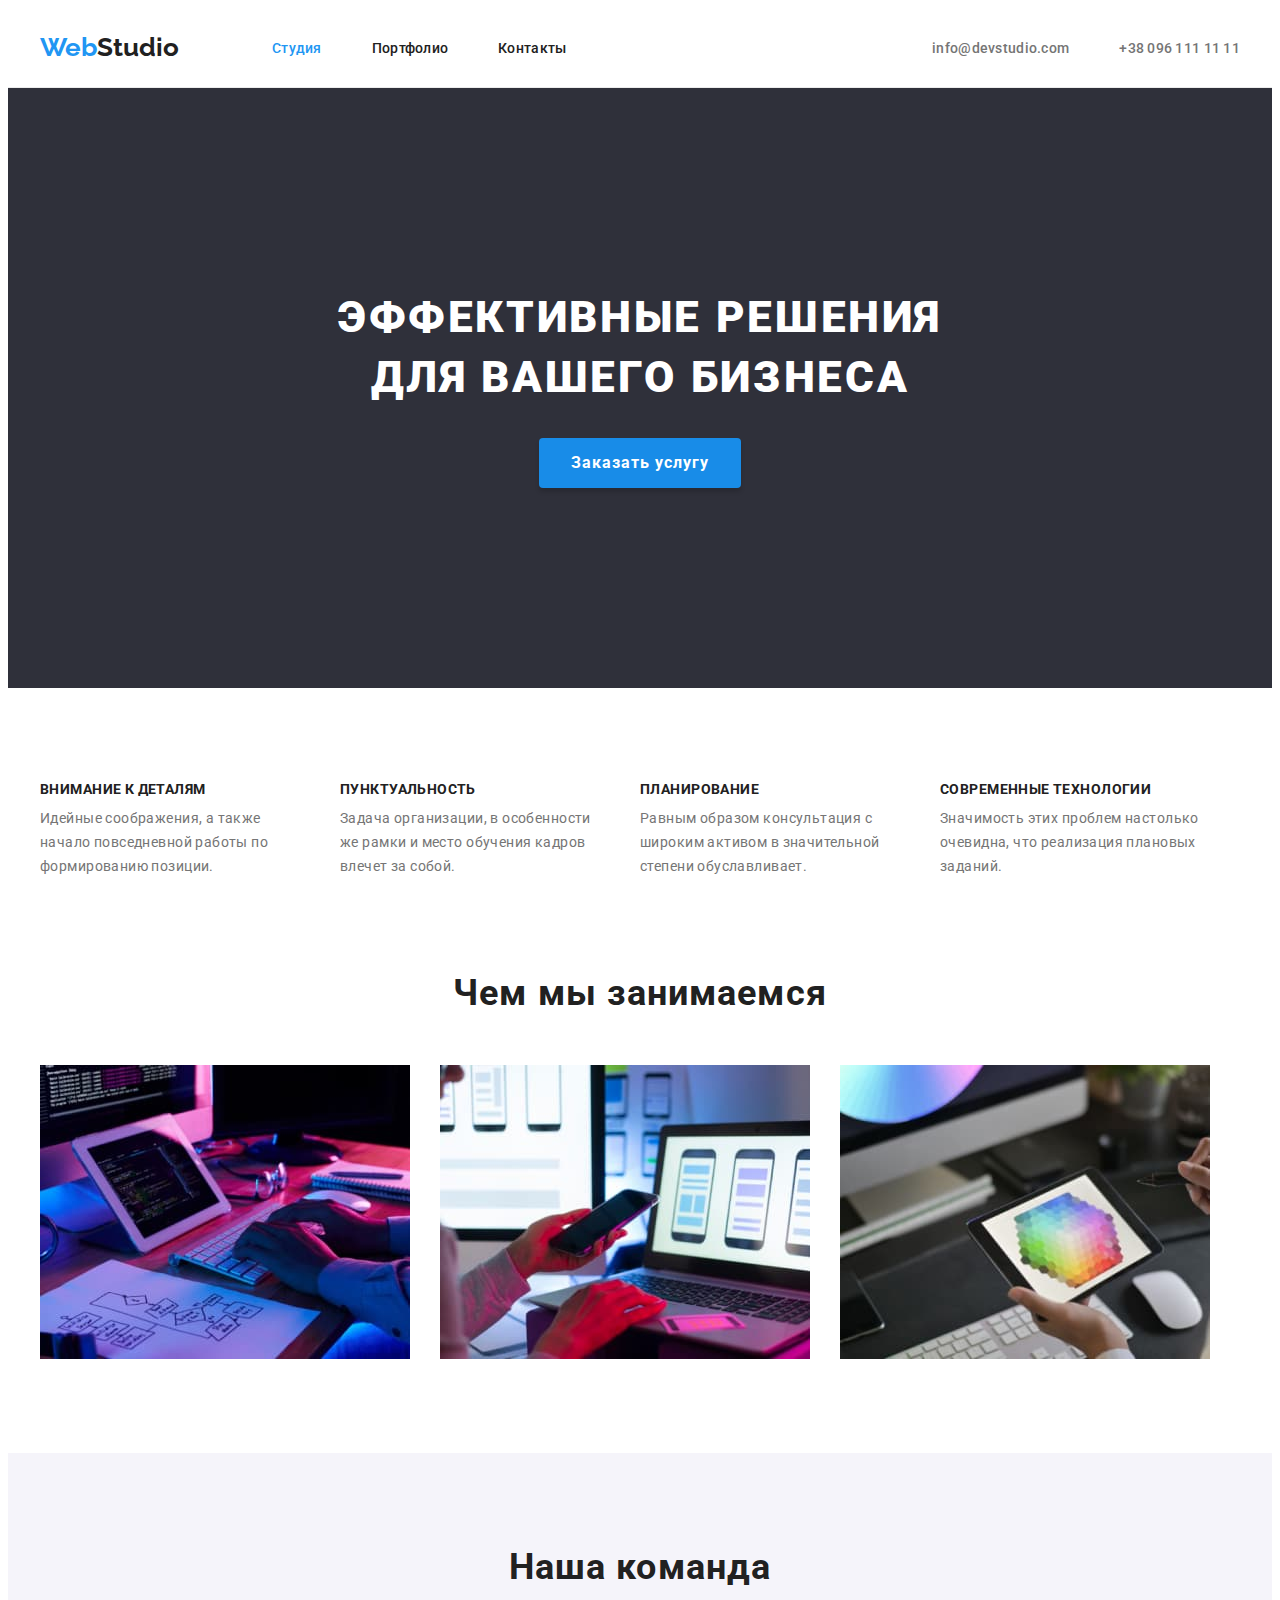
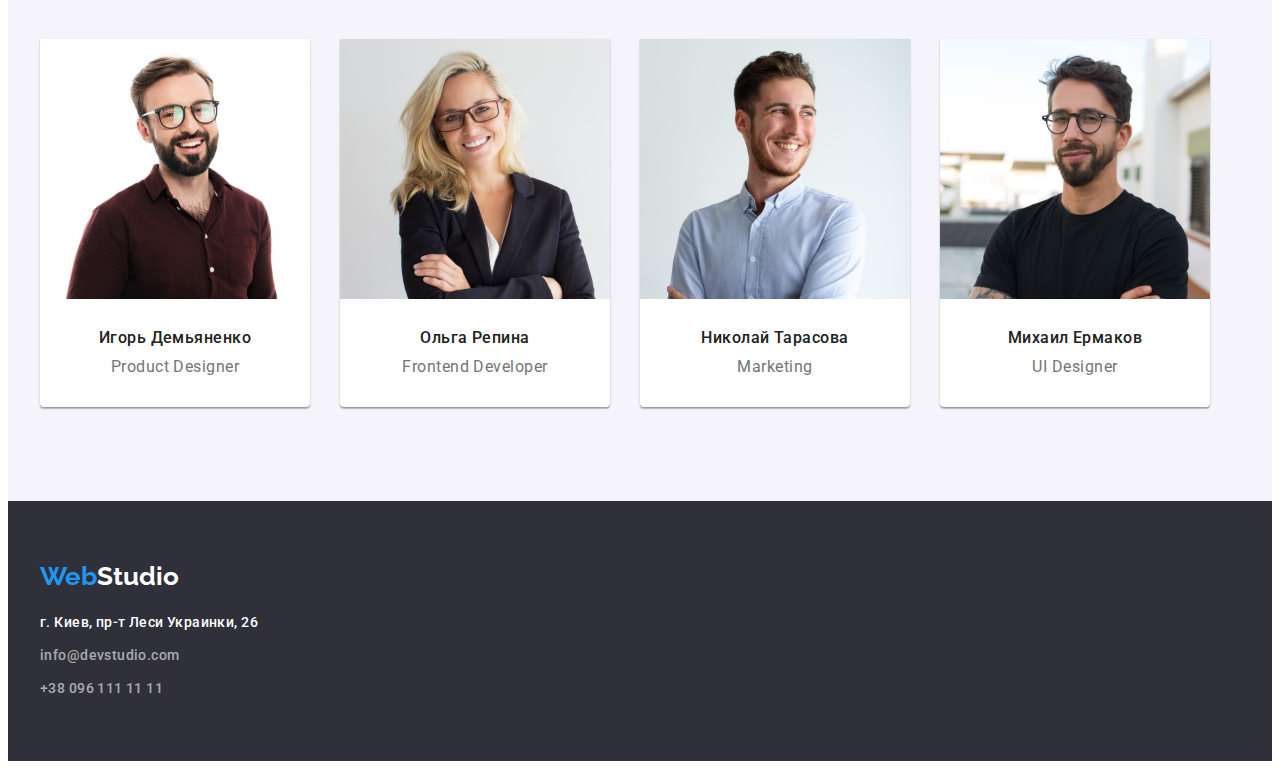
==== index.html @ 1563f949 "add files from 3 repository" ====
<!DOCTYPE html>
<html lang="ru">
  <head>
    <meta charset="UTF-8" />
    <meta http-equiv="X-UA-Compatible" content="IE=edge" />
    <meta name="viewport" content="width=device-width, initial-scale=1.0" />
    <title>Home Work 3</title>
    <link rel="preconnect" href="https://fonts.googleapis.com" />
    <link rel="preconnect" href="https://fonts.gstatic.com" crossorigin />
    <link
      href="https://fonts.googleapis.com/css2?family=Raleway:wght@700&family=Roboto:wght@400;500;700;900&display=swap"
      rel="stylesheet"
    />
    <link
      rel="stylesheet"
      href="https://cdnjs.cloudflare.com/ajax/libs/modern-normalize/1.1.0/modern-normalize.min.css"
      integrity="sha512-wpPYUAdjBVSE4KJnH1VR1HeZfpl1ub8YT/NKx4PuQ5NmX2tKuGu6U/JRp5y+Y8XG2tV+wKQpNHVUX03MfMFn9Q=="
      crossorigin="anonymous"
      referrerpolicy="no-referrer"
    />
    <link rel="stylesheet" href="./css/styles.css" />
  </head>
  <body>
    <header class="header">
      <div class="container header-container">
        <div class="flex-container">
          <a href="" class="header-logo"><span class="logo-span">Web</span>Studio</a>
          <nav>
            <ul class="marker-list header-list">
              <li class="item"><a class="nav-link current" href="">Студия</a></li>
              <li class="item"><a class="nav-link" href="./porfolio.html">Портфолио</a></li>
              <li class="item"><a class="nav-link" href="">Контакты</a></li>
            </ul>
          </nav>
          <ul class="marker-list header-list-contact">
            <li class="contact-item">
              <a class="contact-link" href="mailto:info@devstudio.com">info@devstudio.com</a>
            </li>
            <li class="contact-item">
              <a class="contact-link" href="tel:+380961111111">+38 096 111 11 11</a>
            </li>
          </ul>
        </div>
      </div>
    </header>
    <main>
      <!-- SECTION HERO START -->
      <section class="hero-section hero">
        <h1 class="main-title">
          Эффективные решения <br />
          для вашего бизнеса
        </h1>
        <button type="button" class="btn-order-service">Заказать услугу</button>
      </section>
      <!-- SECTION HERO END -->
      <!-- SECTION OPPORTUNITIES START -->
      <section class="section">
        <div class="container">
          <h2 class="visually-hidden">Наши преимущества</h2>
          <ul class="marker-list list-box">
            <li class="item">
              <h3 class="small-title">Внимание к деталям</h3>
              <p class="text-title">
                Идейные соображения, а также начало повседневной работы по формированию позиции.
              </p>
            </li>
            <li class="item">
              <h3 class="small-title">Пунктуальность</h3>
              <p class="text-title">
                Задача организации, в особенности же рамки и место обучения кадров влечет за собой.
              </p>
            </li>
            <li class="item">
              <h3 class="small-title">Планирование</h3>
              <p class="text-title">
                Равным образом консультация с широким активом в значительной степени обуславливает.
              </p>
            </li>
            <li class="item">
              <h3 class="small-title">Современные технологии</h3>
              <p class="text-title">
                Значимость этих проблем настолько очевидна, что реализация плановых заданий.
              </p>
            </li>
          </ul>
        </div>
      </section>
      <!-- SECTION OPPORTUNITIES END -->
      <!-- SECTION ABOUT US START -->
      <section class="section section-about-us">
        <div class="container">
          <h2 class="section-title">Чем мы занимаемся</h2>
          <ul class="marker-list flex-box-img">
            <li class="item">
              <img
                class="computer-img"
                src="./images/img-1.jpg"
                alt="Компьютер"
                width="370"
                height="294"
              />
            </li>
            <li class="item">
              <img
                class="computer-img"
                src="./images/img-2.jpg"
                alt="Ноутбук"
                width="370"
                height="294"
              />
            </li>
            <li class="item">
              <img
                class="computer-img"
                src="./images/img-3.jpg"
                alt="Планшет с изображением"
                width="370"
                height="294"
              />
            </li>
          </ul>
        </div>
      </section>
      <!-- SECTION ABOUT US END -->
      <!-- SECTION COMMAND START -->
      <section class="section section-command">
        <div class="container">
          <h2 class="section-title">Наша команда</h2>
          <ul class="marker-list flex-box-pic">
            <li class="item item-pic">
              <img src="./images/photo-1.jpg" alt="Игорь Демьяненко" width="270" height="260" />
              <div class="text-wrapper">
                <h3 class="title-staff">Игорь Демьяненко</h3>
                <p class="text-staff-position" lang="en">Product Designer</p>
              </div>
            </li>
            <li class="item item-pic">
              <img src="./images/photo-2.jpg" alt="Ольга Репина" width="270" height="260" />
              <div class="text-wrapper">
                <h3 class="title-staff">Ольга Репина</h3>
                <p class="text-staff-position" lang="en">Frontend Developer</p>
              </div>
            </li>
            <li class="item item-pic">
              <img src="./images/photo-3.jpg" alt="Николай Тарасов" width="270" height="260" />
              <div class="text-wrapper">
                <h3 class="title-staff">Николай Тарасова</h3>
                <p class="text-staff-position" lang="en">Marketing</p>
              </div>
            </li>
            <li class="item item-pic">
              <img src="./images/photo-4.jpg" alt="Михаил Ермаков" width="270" height="260" />
              <div class="text-wrapper">
                <h3 class="title-staff">Михаил Ермаков</h3>
                <p class="text-staff-position" lang="en">UI Designer</p>
              </div>
            </li>
          </ul>
        </div>
      </section>
      <!-- SECTION COMMAND END -->
    </main>
    <footer class="footer">
      <div class="container">
        <a href="" class="footer-logo"><span class="logo-span">Web</span>Studio</a>
        <address>
          <ul class="marker-list">
            <li class="item">
              <a
                class="footer-link-contact footer-link-adress"
                href="https://goo.gl/maps/3jRDSdYq94xRZy5t9"
                target="_blank"
                >г. Киев, пр-т Леси Украинки, 26</a
              >
            </li>
            <li class="item">
              <a class="footer-link-contact" href="mailto:info@devstudio.com">info@devstudio.com</a>
            </li>
            <li class="item">
              <a class="footer-link-contact" href="tel:+380961111111">+38 096 111 11 11</a>
            </li>
          </ul>
        </address>
      </div>
    </footer>
  </body>
</html>
---- css/styles.css ----
:root {
  --main-color: #757575;

  --dark-color: #212121;

  --secondary-color: #ffffff;

  --footer-link-color: rgba(255, 255, 255, 0.6);

  --hover-color: #2196f3;

  --font-text: 14px;

  --font-weight-main: 500;
}

body {
  font-family: 'Roboto', sans-serif;
  color: var(--main-color);
}

h1,
h2,
h3,
h4,
ul,
p {
  margin: 0;
  padding: 0;
}

img {
  display: block;
}
.marker-list {
  list-style-type: none;
  padding: 0;
}

/* =====HEADER START====== */
.header {
  border-bottom: 1px solid #ececec;
}

.container {
  width: 1200px;
  padding: 0 15px;
  margin: 0 auto;
}

header a {
  padding: 24px 0px;
}
.flex-container {
  display: flex;
  align-items: center;
}

.header-logo {
  font-family: 'Raleway', sans-serif;
  font-size: 26px;
  font-weight: 700;
  line-height: 1.19;
  text-decoration: none;
  color: var(--dark-color);
  margin-right: 93px;
}

.logo-span {
  color: var(--hover-color);
}

.header-list {
  display: flex;
}

.header-list > .item:not(:last-child) {
  margin-right: 50px;
}
.marker-list .nav-link {
  font-size: var(--font-text);
  font-weight: var(--font-weight-main);
  line-height: 1.14;
  text-decoration: none;
  color: var(--dark-color);
  letter-spacing: 0.02em;
}

.nav-link:hover,
.nav-link:focus {
  color: var(--hover-color);
}

.marker-list .nav-link.current {
  color: var(--hover-color);
}

.header-list-contact > .contact-item:first-child {
  margin-right: 50px;
}

.header-list-contact {
  display: flex;
  margin-left: auto;
}

.contact-link {
  font-size: var(--font-text);
  font-weight: var(--font-weight-main);
  line-height: 1.14;
  text-decoration: none;
  color: var(--main-color);
  font-style: normal;
  letter-spacing: 0.02em;
}

.contact-link:hover,
.contact-link:focus {
  color: #2196f3;
}

/* =====HEADER END====== */

/* =======HERO START====== */
.hero-section {
  padding-bottom: 200px;
  padding-top: 200px;
}

.hero {
  text-align: center;
  background: #2f303a;
}

.main-title {
  margin-bottom: 30px;

  color: var(--secondary-color);
  font-weight: 900;
  line-height: 1.36;
  font-size: 44px;
  text-transform: uppercase;
  letter-spacing: 0.06em;
  text-align: center;
}

.btn-order-service {
  padding: 10px 32px;
  border: 0px;
  border-radius: 4px;

  font-family: 'Roboto', sans-serif;
  color: var(--secondary-color);
  font-weight: 700;
  font-size: 16px;
  line-height: 1.87;
  letter-spacing: 0.06em;
  background-color: #188ce8;
  box-shadow: 0px 4px 4px rgba(0, 0, 0, 0.15);

  cursor: pointer;
}

.btn-order-service:hover,
.btn-order-service:focus {
  background-color: var(--hover-color);
}
/* =======HERO END====== */

/* ======SECTION OPPORTUNITIES START======= */

/* Утилита скрытия текста */
.visually-hidden {
  position: absolute;
  width: 1px;
  height: 1px;
  margin: -1px;
  border: 0;
  padding: 0;
  white-space: nowrap;
  clip-path: inset(100%);
  clip: rect(0 0 0 0);
  overflow: hidden;
}

.section {
  padding: 94px 0;
}

.list-box {
  display: flex;
}

.list-box > .item {
  width: 270px;
}

.list-box .item:not(:last-child) {
  margin-right: 30px;
}

.small-title {
  margin-bottom: 10px;

  line-height: 1.14;
  letter-spacing: 0.03em;
  text-transform: uppercase;
  color: var(--dark-color);
  font-size: var(--font-text);
  font-weight: 700;
}

.text-title {
  font-size: var(--font-text);
  letter-spacing: 0.03em;
  line-height: 1.71;
}

/* ======SECTION OPPORTUNITIES END======= */

/* ======SECTION ABOUT US START======= */
.section-about-us {
  padding-top: 0;
}

.flex-box-img {
  display: flex;
  margin-left: -30px;
  margin-top: -30px;

  flex-basis: calc((100% - 90px) / 4);
}

.flex-box-img .item {
  margin-left: 30px;
  margin-top: 30px;
}

.section-title {
  margin-bottom: 50px;

  text-align: center;
  font-weight: 700;
  font-size: 36px;
  line-height: 1.16;
  letter-spacing: 0.03em;
  color: var(--dark-color);
}

/* ======SECTION ABOUT US END======= */

/* ======SECTION COMMAND START====== */
.section-command {
  background-color: #f5f4fa;
}

.flex-box-pic {
  display: flex;
  flex-basis: calc((100% - 120px) / 4);

  margin-left: -30px;
}

.item-pic {
  margin-left: 30px;

  text-align: center;
  background: #ffffff;
  box-shadow: 0px 1px 3px rgba(0, 0, 0, 0.12), 0px 1px 1px rgba(0, 0, 0, 0.14),
    0px 2px 1px rgba(0, 0, 0, 0.2);
  border-radius: 0px 0px 4px 4px;
}

.item-pic {
}

.text-wrapper {
  padding-bottom: 30px;
  padding-top: 30px;
}

.title-staff {
  margin-bottom: 10px;

  color: var(--dark-color);
  font-size: 16px;
  line-height: 1.18;
  letter-spacing: 0.03em;
  font-weight: 500;
}

.text-staff-position {
  font-size: 16px;
  line-height: 1.18;
  letter-spacing: 0.03em;
}

/* ======SECTION COMMAND END====== */

/* =======PAGE PORTFOLIO START====== */
.section-portfolio {
  padding-top: 94px;
  padding-bottom: 94px;
}

.btn-list {
  display: flex;
  justify-content: center;
  margin-bottom: 50px;
}

.btn-list > .item:not(:last-child) {
  margin-right: 8px;
}

.button-portfolio {
  border: 0;
  padding: 6px 22px;

  font-family: 'Roboto', sans-serif;
  font-weight: var(--font-weight-main);
  font-size: 16px;
  line-height: 1.62;
  letter-spacing: 0.03em;
  color: var(--dark-color);
  background: #f5f4fa;
  border-radius: 4px;
  cursor: pointer;
}

.button-portfolio:hover,
.button-portfolio:focus {
  color: var(--secondary-color);
  background-color: var(--hover-color);
  border: 0;
  border-radius: 4px;
}

.cards-list {
  display: flex;
  flex-wrap: wrap;
  flex-basis: calc((100% - 90px) / 3);
  margin-left: -30px;
  margin-top: -30px;
}

.cards-list > .item {
  margin-left: 30px;
  margin-top: 30px;
}

.text-card {
  padding: 20px 24px;

  background: #ffffff;
  border-bottom: 1px solid #eeeeee;
  border-right: 1px solid #eeeeee;
  border-left: 1px solid #eeeeee;
}

.portfolio-title {
  margin-bottom: 4px;

  color: var(--dark-color);
  font-size: 18px;
  line-height: 2;
  letter-spacing: 0.06em;
  font-weight: 700;
}

.text-services {
  font-size: 16px;
  line-height: 1.87;
  letter-spacing: 0.03em;
}
/* =======PAGE PORTFOLIO END======= */

/* ======FOOTER START====== */
.footer {
  background: #2f303a;
  padding-bottom: 60px;
  padding-top: 60px;
}

.footer-logo {
  display: inline-block;
  margin-bottom: 20px;

  font-family: 'Raleway', sans-serif;
  font-size: 26px;
  font-weight: 700;
  line-height: 1.19;
  text-decoration: none;
  color: var(--secondary-color);
}

.footer .item:not(:last-child) {
  margin-bottom: 9px;
}
.footer-link-contact {
  font-size: var(--font-text);
  font-weight: var(--font-weight-main);
  line-height: 1.71;
  text-decoration: none;
  color: var(--footer-link-color);
  letter-spacing: 0.03em;
  font-style: normal;
}

.footer-link-contact:hover,
.footer-link-contact:focus {
  color: var(--hover-color);
}

.footer-link-adress {
  color: var(--secondary-color);
}

/* ======FOOTER END====== */
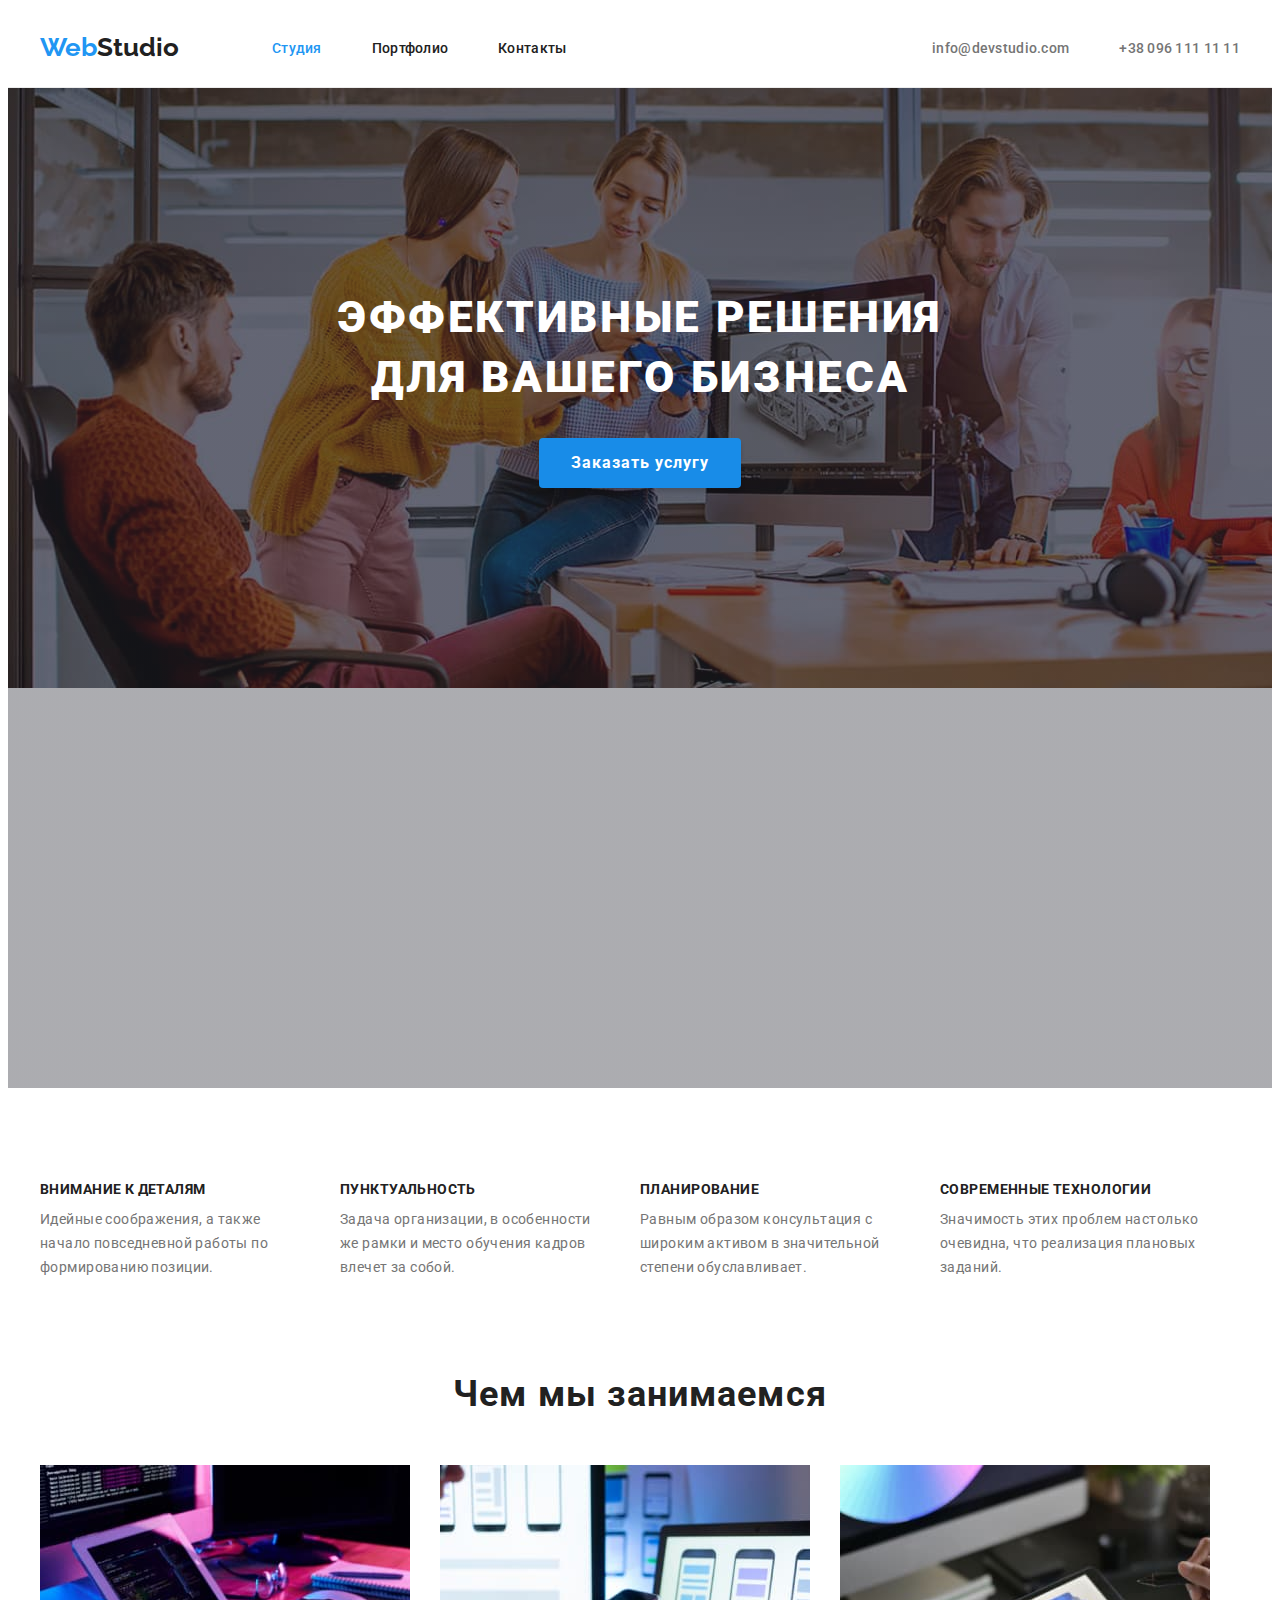
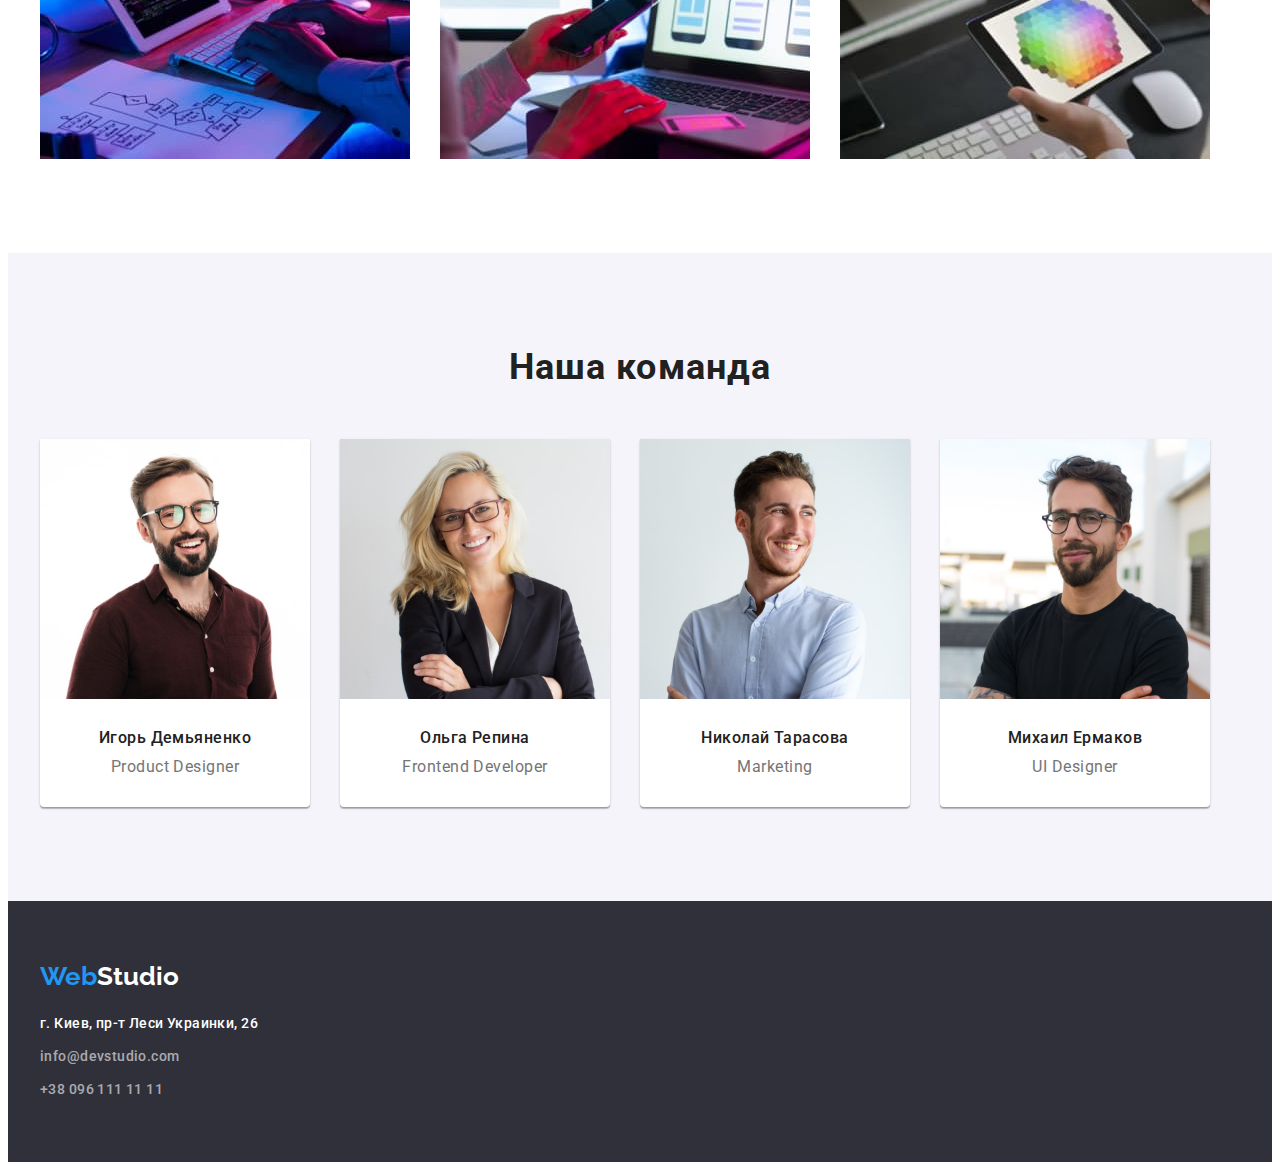
==== commit c412ff9a: "add background for hero" ====
--- a/index.html
+++ b/index.html
@@ -4,7 +4,7 @@
     <meta charset="UTF-8" />
     <meta http-equiv="X-UA-Compatible" content="IE=edge" />
     <meta name="viewport" content="width=device-width, initial-scale=1.0" />
-    <title>Home Work 3</title>
+    <title>Home Work 4</title>
     <link rel="preconnect" href="https://fonts.googleapis.com" />
     <link rel="preconnect" href="https://fonts.gstatic.com" crossorigin />
     <link
@@ -46,11 +46,13 @@
     <main>
       <!-- SECTION HERO START -->
       <section class="hero-section hero">
-        <h1 class="main-title">
-          Эффективные решения <br />
-          для вашего бизнеса
-        </h1>
-        <button type="button" class="btn-order-service">Заказать услугу</button>
+        <div class="container">
+          <h1 class="main-title">
+            Эффективные решения <br />
+            для вашего бизнеса
+          </h1>
+          <button type="button" class="btn-order-service">Заказать услугу</button>
+        </div>
       </section>
       <!-- SECTION HERO END -->
       <!-- SECTION OPPORTUNITIES START -->
--- a/css/styles.css
+++ b/css/styles.css
@@ -123,13 +123,19 @@
 
 /* =======HERO START====== */
 .hero-section {
+  margin-right: auto;
+  margin-left: auto;
+  max-width: 1600px;
+  height: 600px;
   padding-bottom: 200px;
   padding-top: 200px;
-}
-
-.hero {
+
   text-align: center;
-  background: #2f303a;
+  background-image: linear-gradient(rgba(47, 48, 58, 0.4), rgba(47, 48, 58, 0.4)),
+    url(../images/background-img1.jpg);
+  background-repeat: no-repeat;
+
+  /* background-color: #2f303a; */
 }
 
 .main-title {
@@ -271,9 +277,6 @@
   border-radius: 0px 0px 4px 4px;
 }
 
-.item-pic {
-}
-
 .text-wrapper {
   padding-bottom: 30px;
   padding-top: 30px;
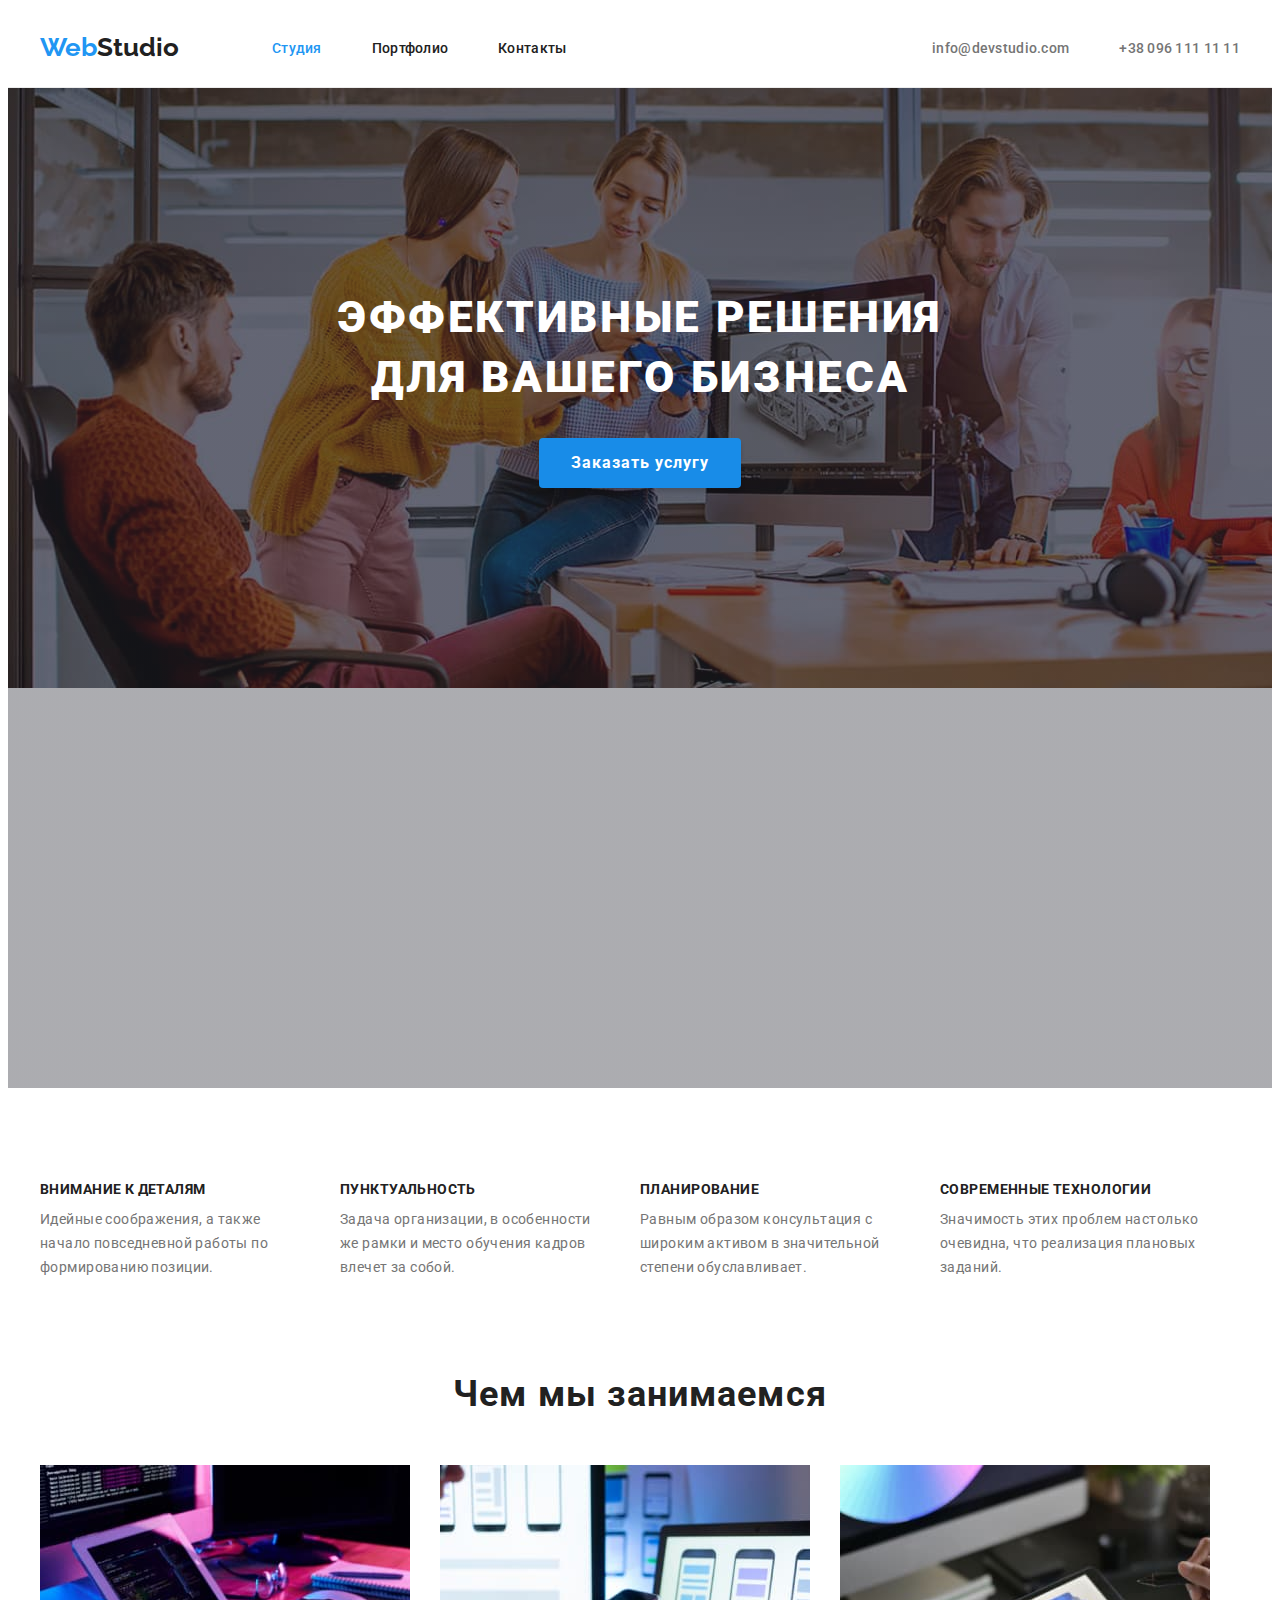
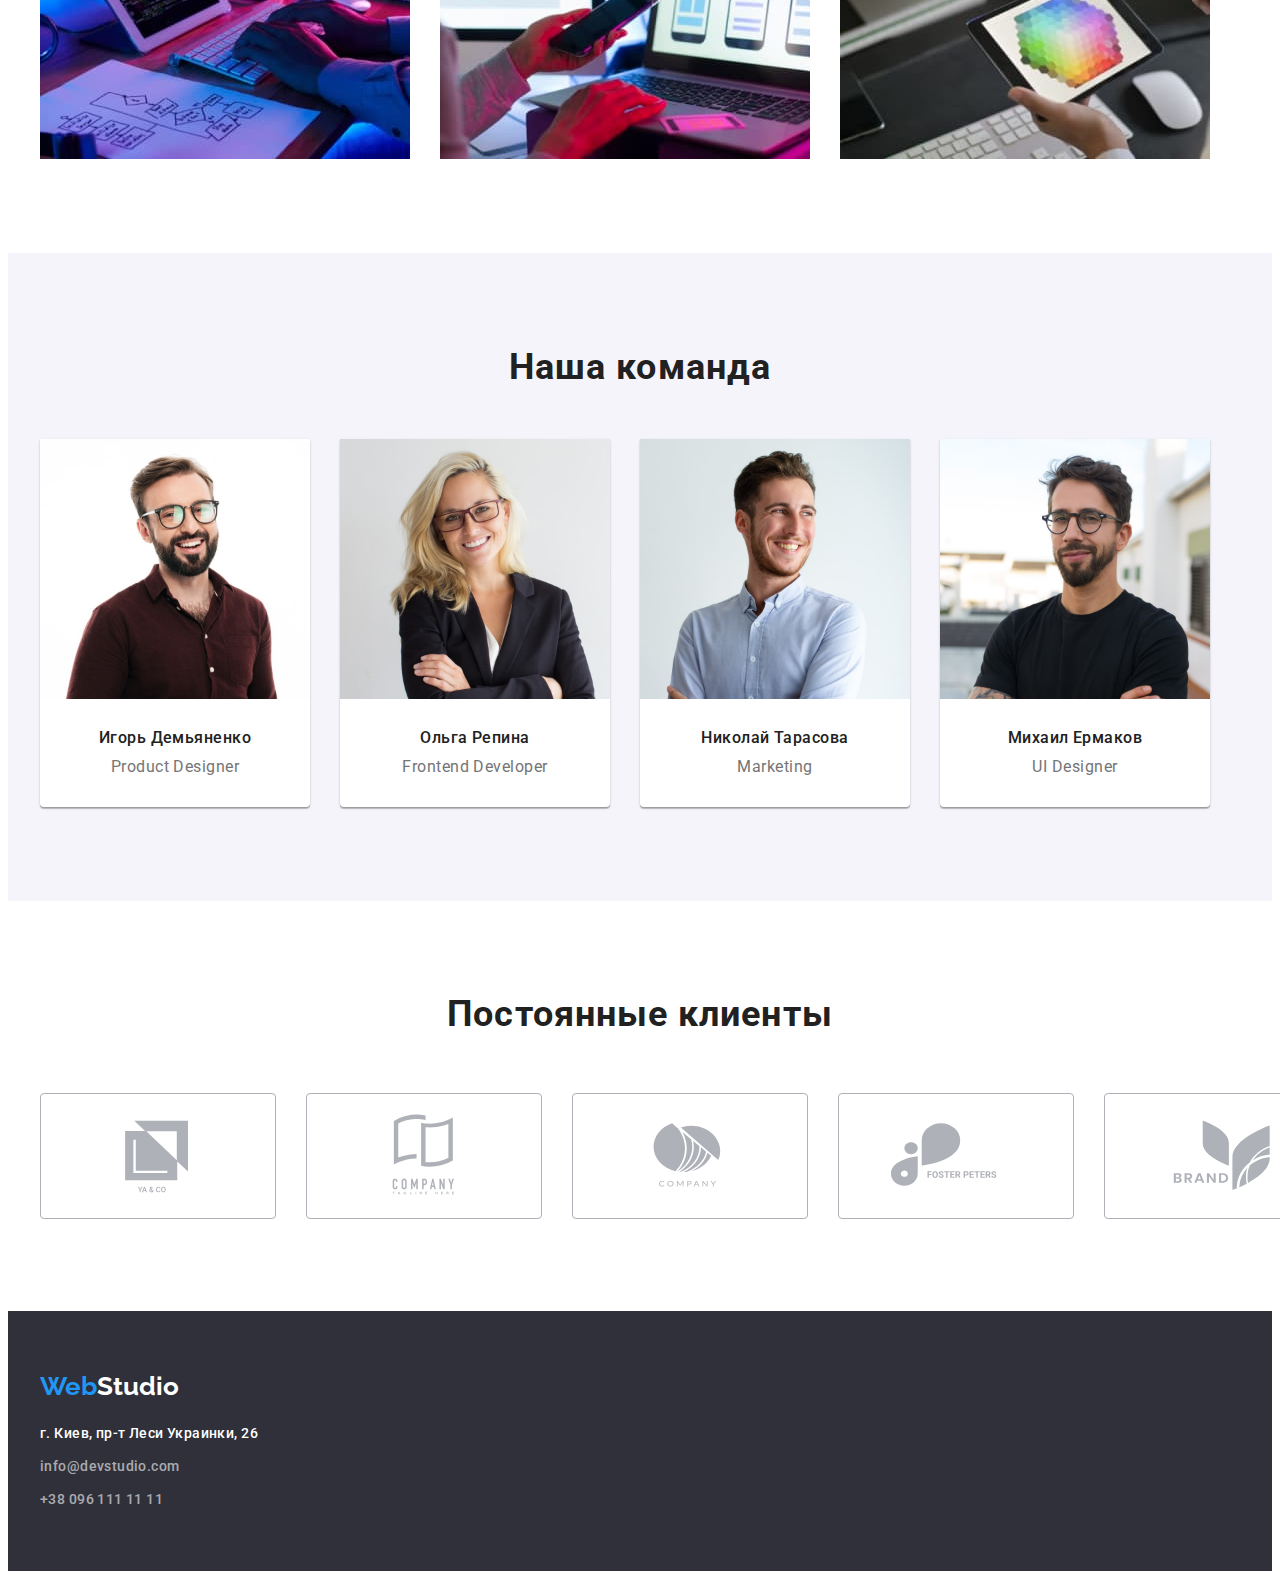
==== commit 56061787: "add decorationr" ====
--- a/index.html
+++ b/index.html
@@ -161,6 +161,58 @@
         </div>
       </section>
       <!-- SECTION COMMAND END -->
+      <!-- SECTION SPONSORS START -->
+      <section class="section-sponsors">
+        <div class="container">
+          <h2 class="section-title title-clients">Постоянные клиенты</h2>
+          <ul class="list-icon">
+            <li class="item-icon">
+              <a class="link-icon" href="">
+                <svg class="icon-sponsors" width="41" height="46.7">
+                  <use href="./images/symbol-defs.svg#sponsor-icon1"></use>
+                </svg>
+              </a>
+            </li>
+            <li class="item-icon">
+              <a class="link-icon" href="">
+                <svg class="icon-sponsors" width="40" height="52">
+                  <use href="./images/symbol-defs.svg#sponsor-icon2"></use>
+                </svg>
+              </a>
+            </li>
+            <li class="item-icon">
+              <a class="link-icon" href="">
+                <svg class="icon-sponsors" width="43.46" height="41.18">
+                  <use href="./images/symbol-defs.svg#sponsor-icon3"></use>
+                </svg>
+              </a>
+            </li>
+            <li class="item-icon">
+              <a class="link-icon" href="">
+                <svg class="icon-sponsors" width="84.44" height="40.62">
+                  <use href="./images/symbol-defs.svg#sponsor-icon4"></use>
+                </svg>
+              </a>
+            </li>
+            <li class="item-icon">
+              <a class="link-icon" href="">
+                <svg class="icon-sponsors" width="62.54" height="45.43">
+                  <use href="./images/symbol-defs.svg#sponsor-icon5"></use>
+                </svg>
+              </a>
+            </li>
+            <li class="item-icon">
+              <a class="link-icon" href="">
+                <svg class="icon-sponsors" width="93.79" height="43.93">
+                  <use href="./images/symbol-defs.svg#sponsor-icon6"></use>
+                </svg>
+              </a>
+            </li>
+          </ul>
+        </div>
+      </section>
+
+      <!-- SECTION SPONSORS END-->
     </main>
     <footer class="footer">
       <div class="container">
--- a/css/styles.css
+++ b/css/styles.css
@@ -300,6 +300,48 @@
 
 /* ======SECTION COMMAND END====== */
 
+/* ======SECTION SPONSORS START====== */
+.section-sponsors {
+  padding-top: 93px;
+  padding-bottom: 88px;
+}
+
+.section-sponsors li {
+  list-style: none;
+}
+
+.section-title.title-clients {
+  margin-bottom: 57px;
+}
+.list-icon {
+  display: flex;
+}
+.item-icon:not(:first-child) {
+  margin-left: 30px;
+}
+
+.link-icon {
+  display: block;
+}
+
+.icon-sponsors {
+  width: 170px;
+  height: 92px;
+  padding: 16px 32px;
+
+  border: 1px solid #afb1b8;
+  border-radius: 4px;
+  fill: #afb1b8;
+}
+
+.icon-sponsors:hover,
+.icon-sponsors:focus {
+  fill: #2196f3;
+  border: 1px solid #2196f3;
+}
+
+/* ======SECTION SPONSORS END====== */
+
 /* =======PAGE PORTFOLIO START====== */
 .section-portfolio {
   padding-top: 94px;
@@ -352,6 +394,14 @@
   margin-top: 30px;
 }
 
+.cards-list .item:hover {
+  filter: drop-shadow(0px 4px 4px rgba(0, 0, 0, 0.25));
+}
+
+.link-img {
+  text-decoration: none;
+  color: var(--main-color);
+}
 .text-card {
   padding: 20px 24px;
 
@@ -375,6 +425,7 @@
   font-size: 16px;
   line-height: 1.87;
   letter-spacing: 0.03em;
+  text-shadow: 0px 4px 4px rgba(0, 0, 0, 0.25);
 }
 /* =======PAGE PORTFOLIO END======= */
 
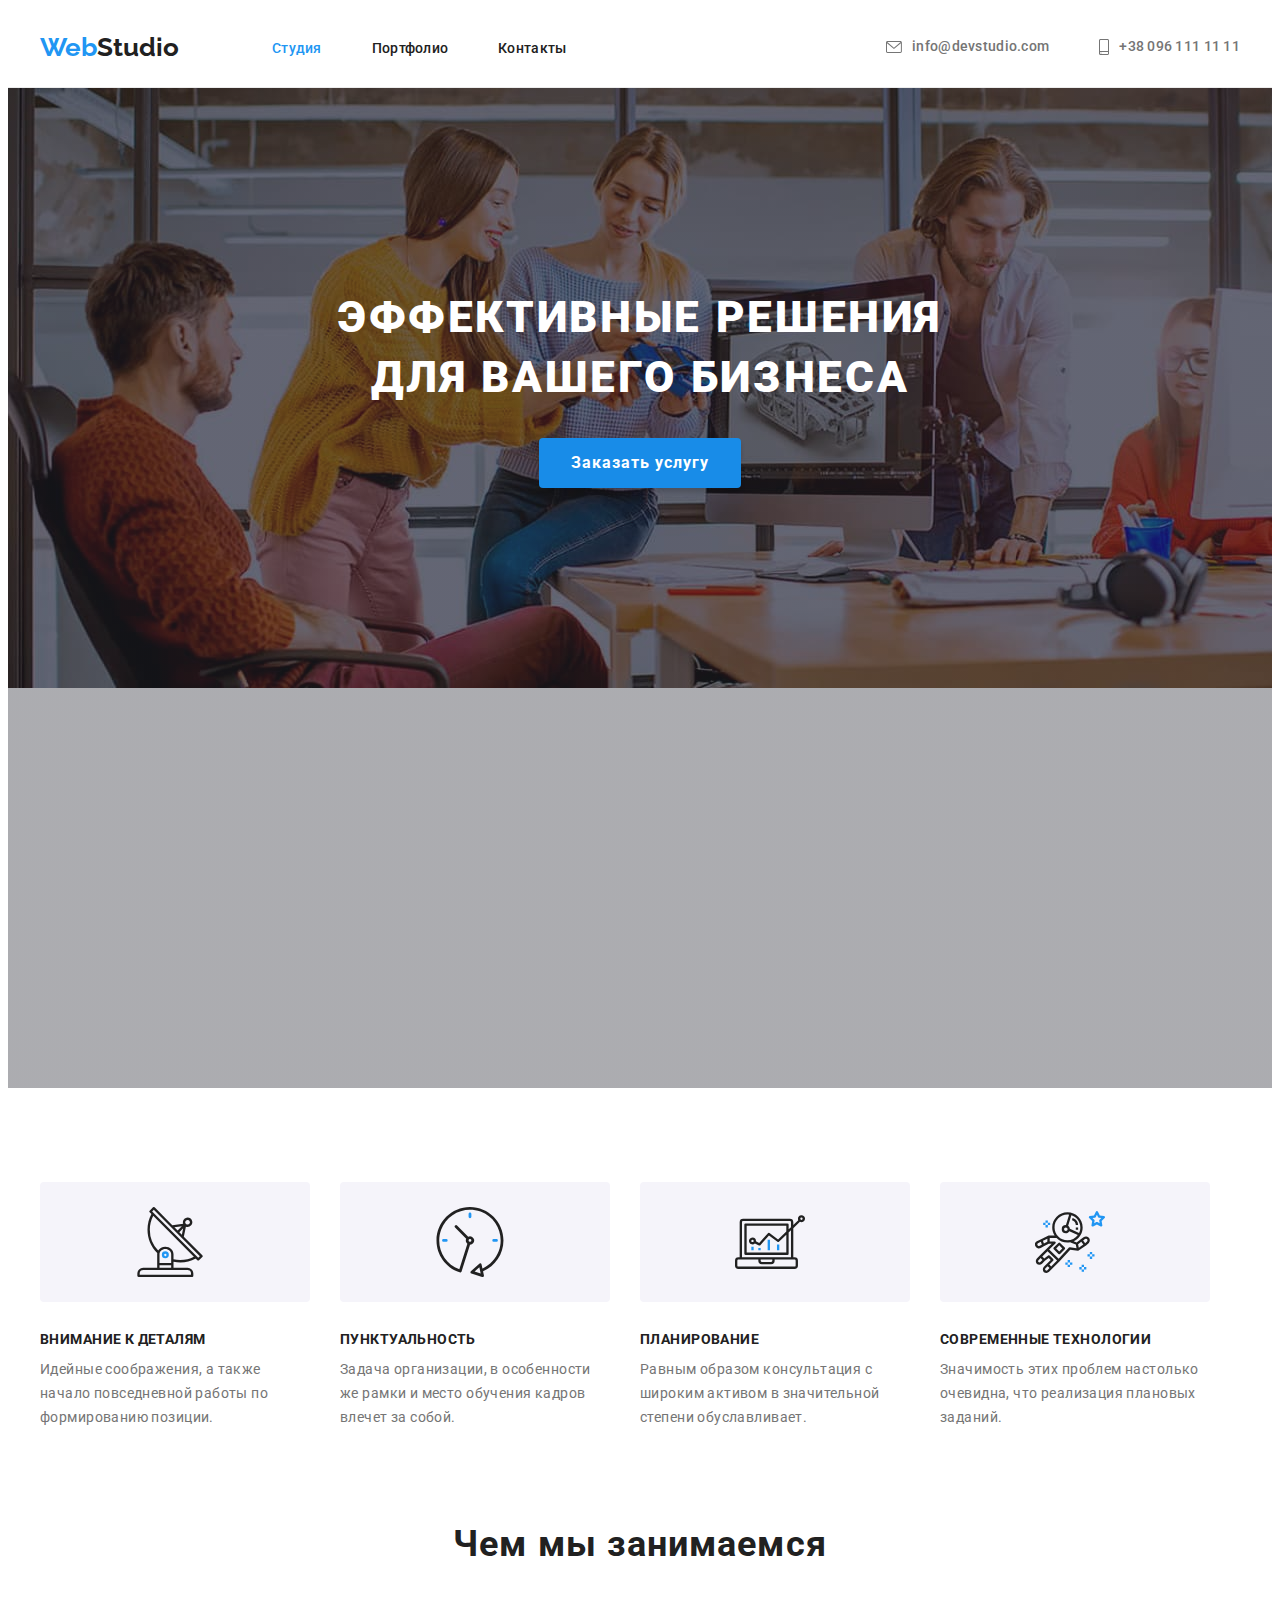
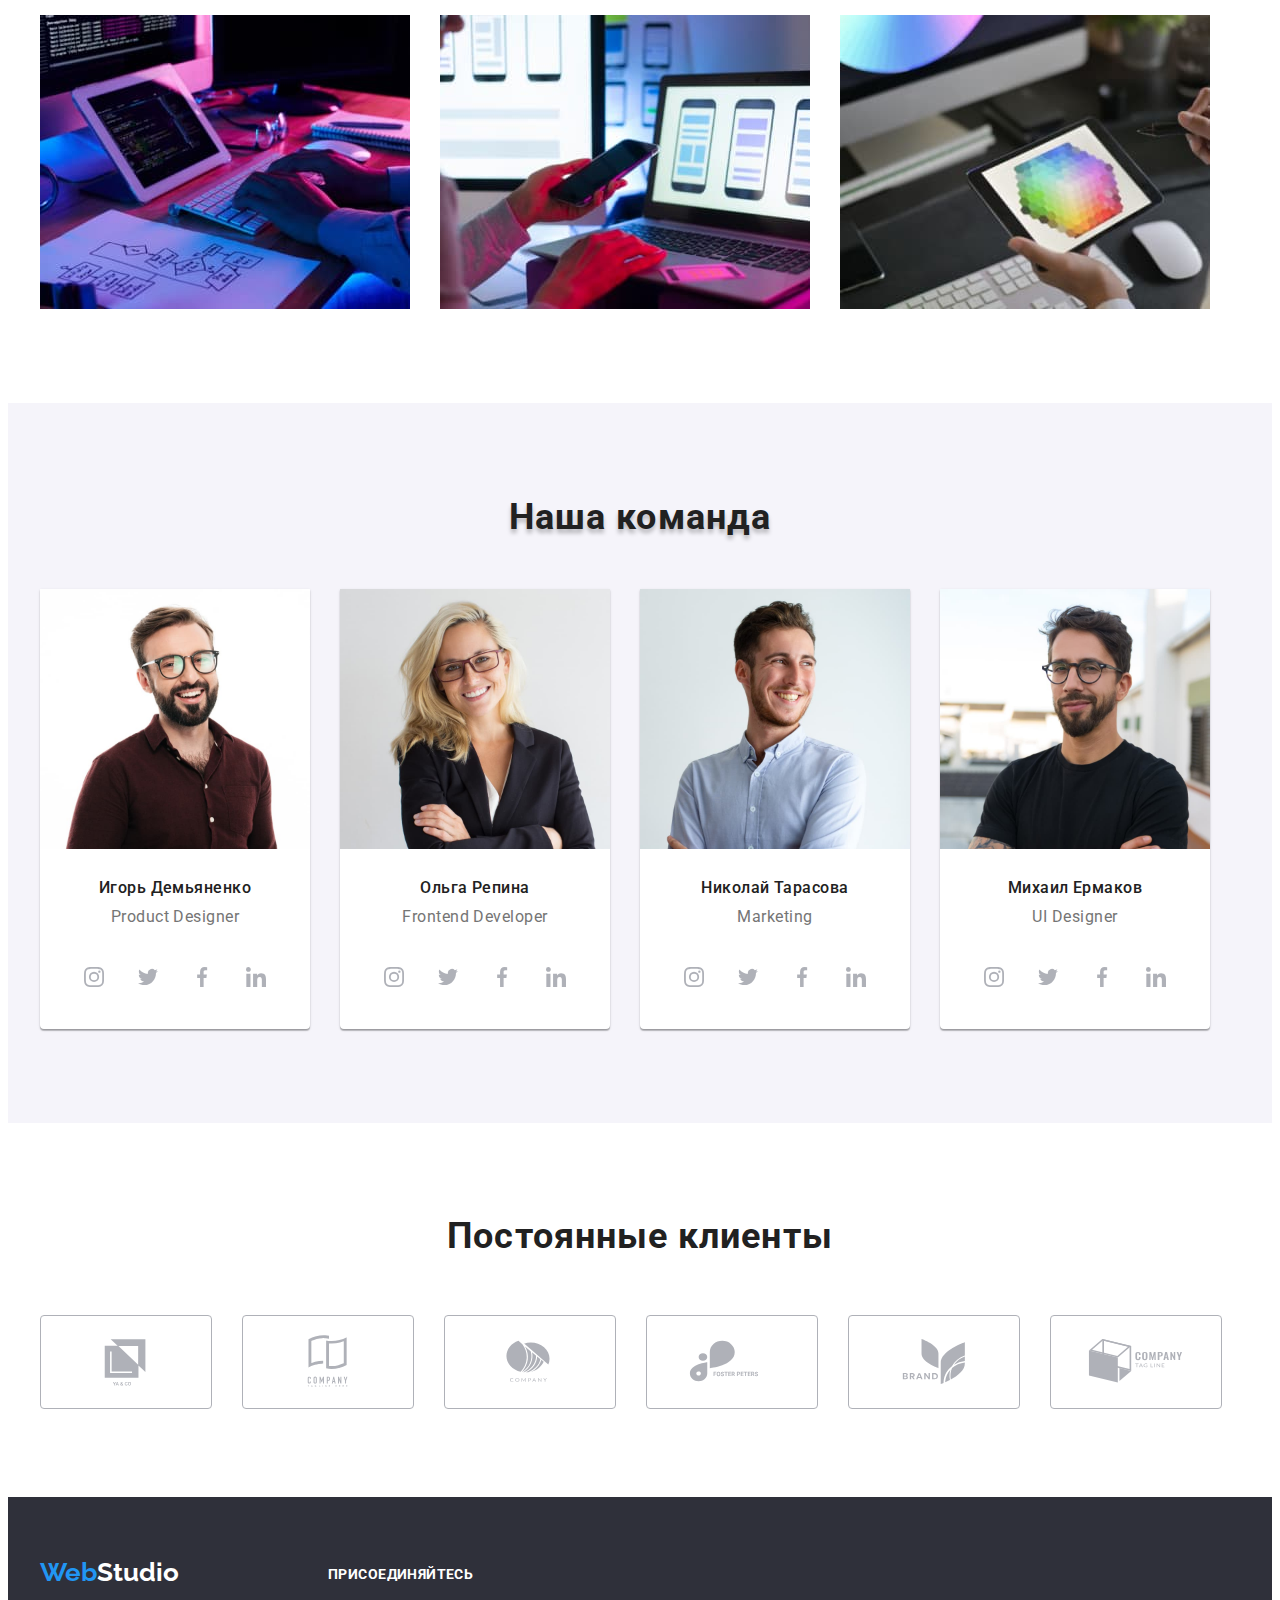
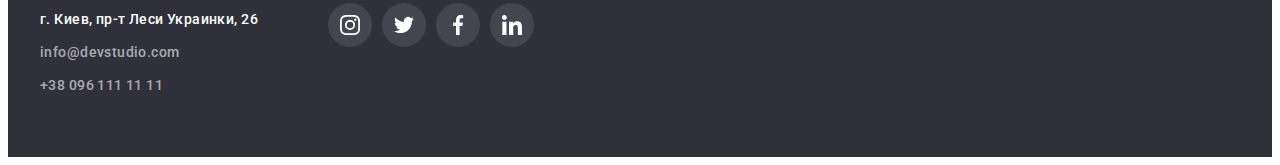
==== commit 819435f5: "did homework 4" ====
--- a/index.html
+++ b/index.html
@@ -34,10 +34,19 @@
           </nav>
           <ul class="marker-list header-list-contact">
             <li class="contact-item">
-              <a class="contact-link" href="mailto:info@devstudio.com">info@devstudio.com</a>
+              <a class="contact-link" href="mailto:info@devstudio.com">
+                <svg class="icon-header-mail" width="16" height="12">
+                  <use href="./images/symbol-defs.svg#header-icon1"></use></svg
+                >info@devstudio.com</a
+              >
             </li>
             <li class="contact-item">
-              <a class="contact-link" href="tel:+380961111111">+38 096 111 11 11</a>
+              <a class="contact-link" href="tel:+380961111111">
+                <svg class="icon-header-mail" width="10" height="16">
+                  <use href="./images/symbol-defs.svg#header-icon2"></use>
+                </svg>
+                +38 096 111 11 11
+              </a>
             </li>
           </ul>
         </div>
@@ -61,24 +70,44 @@
           <h2 class="visually-hidden">Наши преимущества</h2>
           <ul class="marker-list list-box">
             <li class="item">
+              <div class="icon-element">
+                <svg class="icon-header-mail" width="70" height="70">
+                  <use href="./images/symbol-defs.svg#opportunites-icon1"></use>
+                </svg>
+              </div>
               <h3 class="small-title">Внимание к деталям</h3>
               <p class="text-title">
                 Идейные соображения, а также начало повседневной работы по формированию позиции.
               </p>
             </li>
             <li class="item">
+              <div class="icon-element">
+                <svg class="icon-header-mail" width="70" height="70">
+                  <use href="./images/symbol-defs.svg#opportunites-icon2"></use>
+                </svg>
+              </div>
               <h3 class="small-title">Пунктуальность</h3>
               <p class="text-title">
                 Задача организации, в особенности же рамки и место обучения кадров влечет за собой.
               </p>
             </li>
             <li class="item">
+              <div class="icon-element">
+                <svg class="icon-header-mail" width="70" height="70">
+                  <use href="./images/symbol-defs.svg#opportunites-icon3"></use>
+                </svg>
+              </div>
               <h3 class="small-title">Планирование</h3>
               <p class="text-title">
                 Равным образом консультация с широким активом в значительной степени обуславливает.
               </p>
             </li>
             <li class="item">
+              <div class="icon-element">
+                <svg class="icon-header-mail" width="70" height="70">
+                  <use href="./images/symbol-defs.svg#opportunites-icon4"></use>
+                </svg>
+              </div>
               <h3 class="small-title">Современные технологии</h3>
               <p class="text-title">
                 Значимость этих проблем настолько очевидна, что реализация плановых заданий.
@@ -127,13 +156,35 @@
       <!-- SECTION COMMAND START -->
       <section class="section section-command">
         <div class="container">
-          <h2 class="section-title">Наша команда</h2>
+          <h2 class="section-title title-our-command">Наша команда</h2>
           <ul class="marker-list flex-box-pic">
             <li class="item item-pic">
               <img src="./images/photo-1.jpg" alt="Игорь Демьяненко" width="270" height="260" />
               <div class="text-wrapper">
                 <h3 class="title-staff">Игорь Демьяненко</h3>
                 <p class="text-staff-position" lang="en">Product Designer</p>
+                <div class="icon-wrapper">
+                  <a class="link-social-icon" tabindex="0">
+                    <svg class="icon-social" width="20" height="20">
+                      <use href="./images/symbol-defs.svg#instagram-icon"></use>
+                    </svg>
+                  </a>
+                  <a class="link-social-icon" tabindex="0">
+                    <svg class="icon-social" width="20" height="20">
+                      <use href="./images/symbol-defs.svg#twitter-icon"></use>
+                    </svg>
+                  </a>
+                  <a class="link-social-icon" tabindex="0">
+                    <svg class="icon-social" width="20" height="20">
+                      <use href="./images/symbol-defs.svg#facebook-icon"></use>
+                    </svg>
+                  </a>
+                  <a class="link-social-icon" tabindex="0">
+                    <svg class="icon-social" width="20" height="20">
+                      <use href="./images/symbol-defs.svg#linkedin-icon"></use>
+                    </svg>
+                  </a>
+                </div>
               </div>
             </li>
             <li class="item item-pic">
@@ -141,6 +192,28 @@
               <div class="text-wrapper">
                 <h3 class="title-staff">Ольга Репина</h3>
                 <p class="text-staff-position" lang="en">Frontend Developer</p>
+                <div class="icon-wrapper">
+                  <a class="link-social-icon icon-instagram" tabindex="0">
+                    <svg class="icon-social" width="20" height="20">
+                      <use href="./images/symbol-defs.svg#instagram-icon"></use>
+                    </svg>
+                  </a>
+                  <a class="link-social-icon" tabindex="0">
+                    <svg class="icon-social" width="20" height="20">
+                      <use href="./images/symbol-defs.svg#twitter-icon"></use>
+                    </svg>
+                  </a>
+                  <a class="link-social-icon" tabindex="0">
+                    <svg class="icon-social" width="20" height="20">
+                      <use href="./images/symbol-defs.svg#facebook-icon"></use>
+                    </svg>
+                  </a>
+                  <a class="link-social-icon icon-linkedin" tabindex="0">
+                    <svg class="icon-social" width="20" height="20">
+                      <use href="./images/symbol-defs.svg#linkedin-icon"></use>
+                    </svg>
+                  </a>
+                </div>
               </div>
             </li>
             <li class="item item-pic">
@@ -148,6 +221,28 @@
               <div class="text-wrapper">
                 <h3 class="title-staff">Николай Тарасова</h3>
                 <p class="text-staff-position" lang="en">Marketing</p>
+                <div class="icon-wrapper">
+                  <a class="link-social-icon icon-instagram" tabindex="0">
+                    <svg class="icon-social" width="20" height="20">
+                      <use href="./images/symbol-defs.svg#instagram-icon"></use>
+                    </svg>
+                  </a>
+                  <a class="link-social-icon" tabindex="0">
+                    <svg class="icon-social" width="20" height="20">
+                      <use href="./images/symbol-defs.svg#twitter-icon"></use>
+                    </svg>
+                  </a>
+                  <a class="link-social-icon" tabindex="0">
+                    <svg class="icon-social" width="20" height="20">
+                      <use href="./images/symbol-defs.svg#facebook-icon"></use>
+                    </svg>
+                  </a>
+                  <a class="link-social-icon icon-linkedin" tabindex="0">
+                    <svg class="icon-social" width="20" height="20">
+                      <use href="./images/symbol-defs.svg#linkedin-icon"></use>
+                    </svg>
+                  </a>
+                </div>
               </div>
             </li>
             <li class="item item-pic">
@@ -155,55 +250,77 @@
               <div class="text-wrapper">
                 <h3 class="title-staff">Михаил Ермаков</h3>
                 <p class="text-staff-position" lang="en">UI Designer</p>
+                <div class="icon-wrapper">
+                  <a class="link-social-icon icon-instagram" tabindex="0">
+                    <svg class="icon-social" width="20" height="20">
+                      <use href="./images/symbol-defs.svg#instagram-icon"></use>
+                    </svg>
+                  </a>
+                  <a class="link-social-icon" tabindex="0">
+                    <svg class="icon-social" width="20" height="20">
+                      <use href="./images/symbol-defs.svg#twitter-icon"></use>
+                    </svg>
+                  </a>
+                  <a class="link-social-icon" tabindex="0">
+                    <svg class="icon-social" width="20" height="20">
+                      <use href="./images/symbol-defs.svg#facebook-icon"></use>
+                    </svg>
+                  </a>
+                  <a class="link-social-icon icon-linkedin" tabindex="0">
+                    <svg class="icon-social" width="20" height="20">
+                      <use href="./images/symbol-defs.svg#linkedin-icon"></use>
+                    </svg>
+                  </a>
+                </div>
               </div>
             </li>
           </ul>
         </div>
       </section>
       <!-- SECTION COMMAND END -->
-      <!-- SECTION SPONSORS START -->
-      <section class="section-sponsors">
+      <!-- SECTION CLIENTS START -->
+      <section class="section-clients">
         <div class="container">
           <h2 class="section-title title-clients">Постоянные клиенты</h2>
           <ul class="list-icon">
             <li class="item-icon">
               <a class="link-icon" href="">
-                <svg class="icon-sponsors" width="41" height="46.7">
+                <svg class="icon-clients" width="106" height="60">
                   <use href="./images/symbol-defs.svg#sponsor-icon1"></use>
                 </svg>
               </a>
             </li>
             <li class="item-icon">
               <a class="link-icon" href="">
-                <svg class="icon-sponsors" width="40" height="52">
+                <svg class="icon-clients" width="106" height="60">
                   <use href="./images/symbol-defs.svg#sponsor-icon2"></use>
                 </svg>
               </a>
             </li>
             <li class="item-icon">
               <a class="link-icon" href="">
-                <svg class="icon-sponsors" width="43.46" height="41.18">
+                <svg class="icon-clients" width="106" height="60">
                   <use href="./images/symbol-defs.svg#sponsor-icon3"></use>
                 </svg>
               </a>
             </li>
             <li class="item-icon">
               <a class="link-icon" href="">
-                <svg class="icon-sponsors" width="84.44" height="40.62">
+                <svg class="icon-clients" width="106" height="60">
                   <use href="./images/symbol-defs.svg#sponsor-icon4"></use>
                 </svg>
               </a>
             </li>
             <li class="item-icon">
               <a class="link-icon" href="">
-                <svg class="icon-sponsors" width="62.54" height="45.43">
+                <svg class="icon-clients" width="106" height="60">
                   <use href="./images/symbol-defs.svg#sponsor-icon5"></use>
                 </svg>
               </a>
             </li>
             <li class="item-icon">
               <a class="link-icon" href="">
-                <svg class="icon-sponsors" width="93.79" height="43.93">
+                <svg class="icon-clients" width="106" height="60">
                   <use href="./images/symbol-defs.svg#sponsor-icon6"></use>
                 </svg>
               </a>
@@ -212,29 +329,58 @@
         </div>
       </section>
 
-      <!-- SECTION SPONSORS END-->
+      <!-- SECTION CLIENTS END-->
     </main>
     <footer class="footer">
-      <div class="container">
-        <a href="" class="footer-logo"><span class="logo-span">Web</span>Studio</a>
-        <address>
-          <ul class="marker-list">
-            <li class="item">
-              <a
-                class="footer-link-contact footer-link-adress"
-                href="https://goo.gl/maps/3jRDSdYq94xRZy5t9"
-                target="_blank"
-                >г. Киев, пр-т Леси Украинки, 26</a
-              >
-            </li>
-            <li class="item">
-              <a class="footer-link-contact" href="mailto:info@devstudio.com">info@devstudio.com</a>
-            </li>
-            <li class="item">
-              <a class="footer-link-contact" href="tel:+380961111111">+38 096 111 11 11</a>
-            </li>
-          </ul>
-        </address>
+      <div class="container footer-flex-container">
+        <div class="link-wrapper">
+          <a href="" class="footer-logo"><span class="logo-span">Web</span>Studio</a>
+          <address>
+            <ul class="marker-list">
+              <li class="item">
+                <a
+                  class="footer-link-contact footer-link-adress"
+                  href="https://goo.gl/maps/3jRDSdYq94xRZy5t9"
+                  target="_blank"
+                  >г. Киев, пр-т Леси Украинки, 26</a
+                >
+              </li>
+              <li class="item">
+                <a class="footer-link-contact" href="mailto:info@devstudio.com"
+                  >info@devstudio.com</a
+                >
+              </li>
+              <li class="item">
+                <a class="footer-link-contact" href="tel:+380961111111">+38 096 111 11 11</a>
+              </li>
+            </ul>
+          </address>
+        </div>
+        <div class="footer-icon-wrapper">
+          <p class="text-footer-icon">присоединяйтесь</p>
+          <div class="list-icon-wrapper">
+            <a class="footer-link-icon" tabindex="0">
+              <svg class="icon-social" width="20" height="20">
+                <use href="./images/symbol-defs.svg#instagram-icon"></use>
+              </svg>
+            </a>
+            <a class="footer-link-icon" tabindex="0">
+              <svg class="icon-social" width="20" height="20">
+                <use href="./images/symbol-defs.svg#twitter-icon"></use>
+              </svg>
+            </a>
+            <a class="footer-link-icon" tabindex="0">
+              <svg class="icon-social" width="20" height="20">
+                <use href="./images/symbol-defs.svg#facebook-icon"></use>
+              </svg>
+            </a>
+            <a class="footer-link-icon" tabindex="0">
+              <svg class="icon-social" width="20" height="20">
+                <use href="./images/symbol-defs.svg#linkedin-icon"></use>
+              </svg>
+            </a>
+          </div>
+        </div>
       </div>
     </footer>
   </body>
--- a/css/styles.css
+++ b/css/styles.css
@@ -105,6 +105,9 @@
 }
 
 .contact-link {
+  display: flex;
+  justify-content: center;
+  align-items: center;
   font-size: var(--font-text);
   font-weight: var(--font-weight-main);
   line-height: 1.14;
@@ -116,7 +119,12 @@
 
 .contact-link:hover,
 .contact-link:focus {
-  color: #2196f3;
+  color: var(--hover-color);
+}
+
+.icon-header-mail {
+  margin-right: 10px;
+  fill: currentColor;
 }
 
 /* =====HEADER END====== */
@@ -205,6 +213,17 @@
   margin-right: 30px;
 }
 
+.icon-element {
+  display: flex;
+  justify-content: center;
+  align-items: center;
+  width: 270px;
+  height: 120px;
+  margin-bottom: 30px;
+  border-radius: 4px;
+
+  background-color: #f5f4fa;
+}
 .small-title {
   margin-bottom: 10px;
 
@@ -282,6 +301,10 @@
   padding-top: 30px;
 }
 
+.title-our-command {
+  text-shadow: 0px 4px 4px rgba(0, 0, 0, 0.25);
+}
+
 .title-staff {
   margin-bottom: 10px;
 
@@ -293,20 +316,53 @@
 }
 
 .text-staff-position {
+  margin-bottom: 28px;
+
   font-size: 16px;
   line-height: 1.18;
   letter-spacing: 0.03em;
 }
 
+.icon-wrapper {
+  display: flex;
+  align-items: center;
+  justify-content: center;
+}
+
+.link-social-icon {
+  display: flex;
+  justify-content: center;
+  align-items: center;
+  width: 44px;
+  height: 44px;
+  color: #afb1b8;
+  cursor: pointer;
+}
+
+.link-social-icon:hover,
+.link-social-icon:focus {
+  color: var(--secondary-color);
+  background-color: var(--hover-color);
+  border-radius: 50%;
+}
+
+.link-social-icon:not(:last-child) {
+  margin-right: 10px;
+}
+
+.icon-social {
+  fill: currentColor;
+}
+
 /* ======SECTION COMMAND END====== */
 
-/* ======SECTION SPONSORS START====== */
-.section-sponsors {
+/* ======SECTION CLIENTS START====== */
+.section-clients {
   padding-top: 93px;
   padding-bottom: 88px;
 }
 
-.section-sponsors li {
+.section-clients li {
   list-style: none;
 }
 
@@ -324,23 +380,28 @@
   display: block;
 }
 
-.icon-sponsors {
+.link-icon {
+  display: flex;
   width: 170px;
   height: 92px;
-  padding: 16px 32px;
-
+  justify-content: center;
+  align-items: center;
+  color: #afb1b8;
   border: 1px solid #afb1b8;
   border-radius: 4px;
-  fill: #afb1b8;
-}
-
-.icon-sponsors:hover,
-.icon-sponsors:focus {
-  fill: #2196f3;
+}
+
+.link-icon:hover,
+.link-icon:focus {
+  color: #2196f3;
   border: 1px solid #2196f3;
 }
 
-/* ======SECTION SPONSORS END====== */
+.icon-clients {
+  fill: currentColor;
+}
+
+/* ======SECTION CLIENTS END====== */
 
 /* =======PAGE PORTFOLIO START====== */
 .section-portfolio {
@@ -361,6 +422,7 @@
 .button-portfolio {
   border: 0;
   padding: 6px 22px;
+  border-radius: 4px;
 
   font-family: 'Roboto', sans-serif;
   font-weight: var(--font-weight-main);
@@ -369,16 +431,19 @@
   letter-spacing: 0.03em;
   color: var(--dark-color);
   background: #f5f4fa;
-  border-radius: 4px;
+
   cursor: pointer;
 }
 
 .button-portfolio:hover,
 .button-portfolio:focus {
+  border: 0;
+  border-radius: 4px;
+
   color: var(--secondary-color);
   background-color: var(--hover-color);
-  border: 0;
-  border-radius: 4px;
+  box-shadow: 0px 3px 1px rgba(0, 0, 0, 0.1), 0px 1px 2px rgba(0, 0, 0, 0.08),
+    0px 2px 2px rgba(0, 0, 0, 0.12);
 }
 
 .cards-list {
@@ -470,4 +535,57 @@
   color: var(--secondary-color);
 }
 
+.list-icon-wrapper li {
+  list-style: none;
+}
+/* STYLES FOR ICON */
+.footer-flex-container {
+  display: flex;
+}
+
+.link-wrapper {
+  margin-right: 70px;
+}
+
+.footer-icon-wrapper {
+  padding-top: 10px;
+}
+
+.text-footer-icon {
+  font-weight: bold;
+  font-size: 14px;
+  line-height: 1.14;
+  letter-spacing: 0.03em;
+  text-transform: uppercase;
+
+  color: #ffffff;
+  margin-bottom: 20px;
+}
+
+.list-icon-wrapper {
+  display: flex;
+  align-items: center;
+}
+
+.footer-link-icon {
+  display: flex;
+  align-items: center;
+  justify-content: center;
+  width: 44px;
+  height: 44px;
+  color: white;
+  background-color: rgba(255, 255, 255, 0.1);
+  border-radius: 50%;
+  cursor: pointer;
+}
+
+.footer-link-icon:hover,
+.footer-link-icon:focus {
+  background-color: var(--hover-color);
+}
+
+.footer-link-icon:not(:last-child) {
+  margin-right: 10px;
+}
+
 /* ======FOOTER END====== */
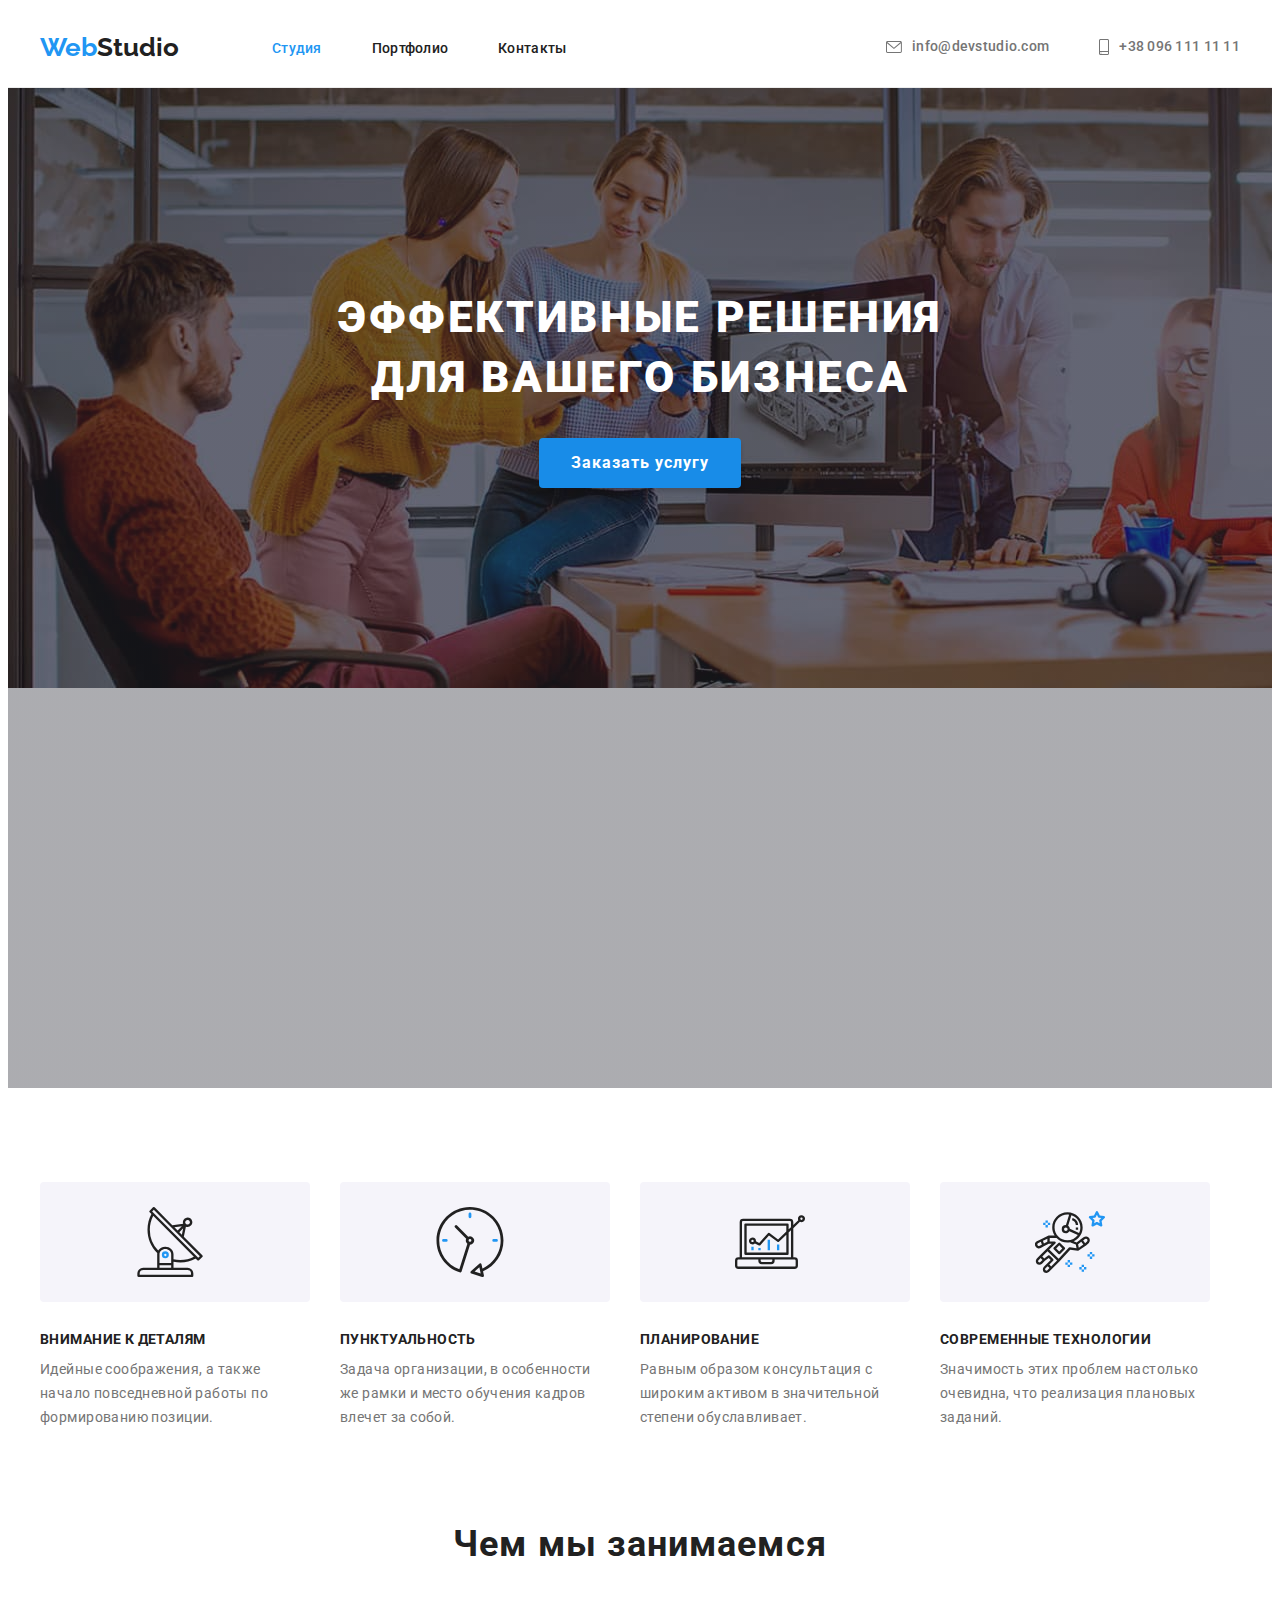
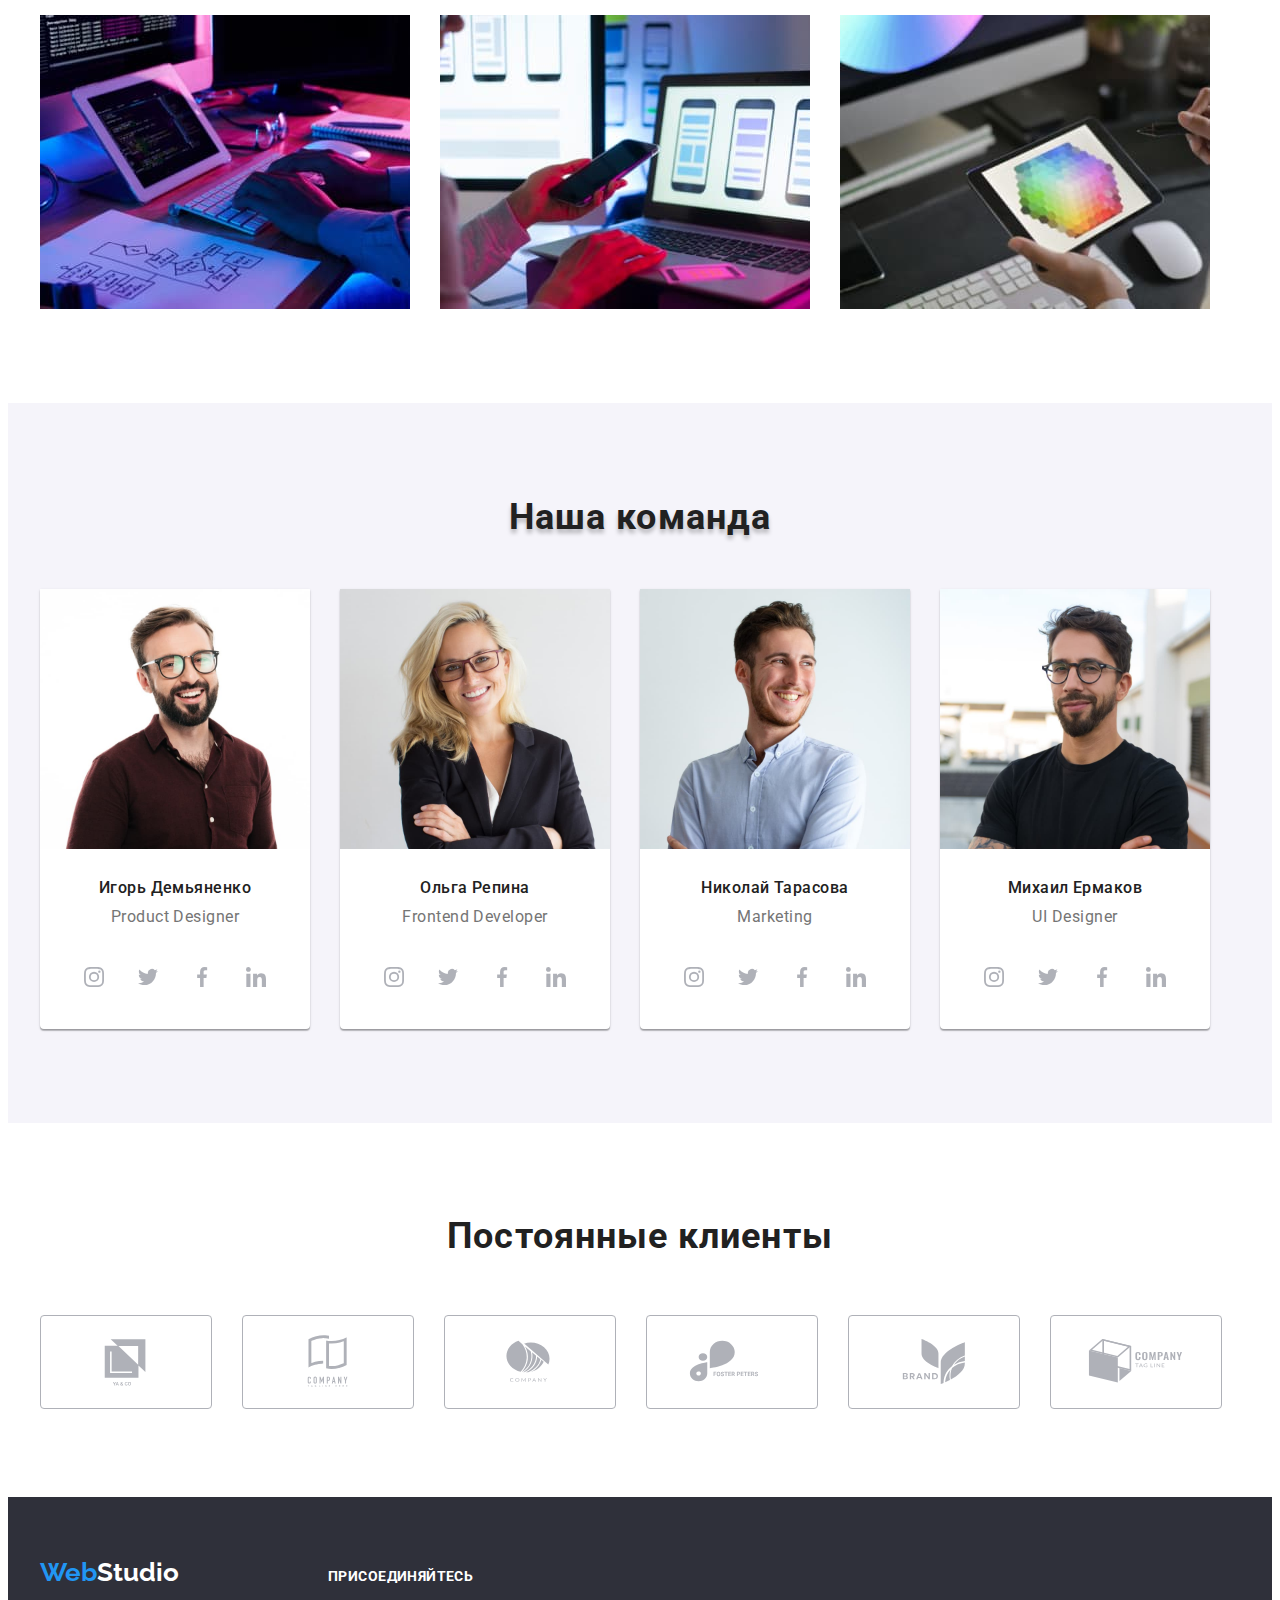
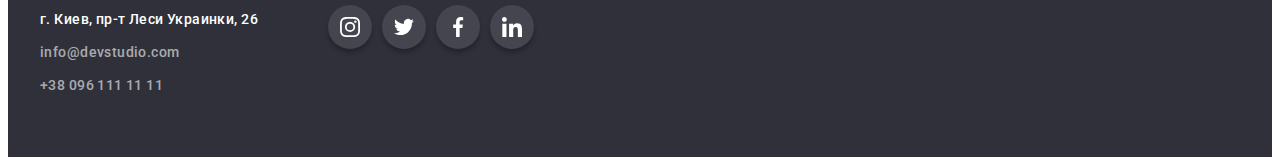
==== commit 3ff17952: "normalize footer" ====
--- a/index.html
+++ b/index.html
@@ -358,28 +358,36 @@
         </div>
         <div class="footer-icon-wrapper">
           <p class="text-footer-icon">присоединяйтесь</p>
-          <div class="list-icon-wrapper">
-            <a class="footer-link-icon" tabindex="0">
-              <svg class="icon-social" width="20" height="20">
-                <use href="./images/symbol-defs.svg#instagram-icon"></use>
-              </svg>
-            </a>
-            <a class="footer-link-icon" tabindex="0">
-              <svg class="icon-social" width="20" height="20">
-                <use href="./images/symbol-defs.svg#twitter-icon"></use>
-              </svg>
-            </a>
-            <a class="footer-link-icon" tabindex="0">
-              <svg class="icon-social" width="20" height="20">
-                <use href="./images/symbol-defs.svg#facebook-icon"></use>
-              </svg>
-            </a>
-            <a class="footer-link-icon" tabindex="0">
-              <svg class="icon-social" width="20" height="20">
-                <use href="./images/symbol-defs.svg#linkedin-icon"></use>
-              </svg>
-            </a>
-          </div>
+          <ul class="list-icon-wrapper">
+            <li class="item-footer-icon">
+              <a class="footer-link-icon" tabindex="0">
+                <svg class="icon-social" width="20" height="20">
+                  <use href="./images/symbol-defs.svg#instagram-icon"></use>
+                </svg>
+              </a>
+            </li>
+            <li class="item-footer-icon">
+              <a class="footer-link-icon" tabindex="0">
+                <svg class="icon-social" width="20" height="20">
+                  <use href="./images/symbol-defs.svg#twitter-icon"></use>
+                </svg>
+              </a>
+            </li>
+            <li class="item-footer-icon">
+              <a class="footer-link-icon" tabindex="0">
+                <svg class="icon-social" width="20" height="20">
+                  <use href="./images/symbol-defs.svg#facebook-icon"></use>
+                </svg>
+              </a>
+            </li>
+            <li class="item-footer-icon">
+              <a class="footer-link-icon" tabindex="0">
+                <svg class="icon-social" width="20" height="20">
+                  <use href="./images/symbol-defs.svg#linkedin-icon"></use>
+                </svg>
+              </a>
+            </li>
+          </ul>
         </div>
       </div>
     </footer>
--- a/css/styles.css
+++ b/css/styles.css
@@ -541,14 +541,11 @@
 /* STYLES FOR ICON */
 .footer-flex-container {
   display: flex;
+  align-items: baseline;
 }
 
 .link-wrapper {
   margin-right: 70px;
-}
-
-.footer-icon-wrapper {
-  padding-top: 10px;
 }
 
 .text-footer-icon {
@@ -564,9 +561,13 @@
 
 .list-icon-wrapper {
   display: flex;
-  align-items: center;
-}
-
+}
+.item-footer-icon {
+  list-style: none;
+}
+.item-footer-icon:not(:last-child) {
+  margin-right: 10px;
+}
 .footer-link-icon {
   display: flex;
   align-items: center;
@@ -576,6 +577,7 @@
   color: white;
   background-color: rgba(255, 255, 255, 0.1);
   border-radius: 50%;
+  box-shadow: 0px 4px 4px rgba(0, 0, 0, 0.25);
   cursor: pointer;
 }
 
@@ -584,8 +586,4 @@
   background-color: var(--hover-color);
 }
 
-.footer-link-icon:not(:last-child) {
-  margin-right: 10px;
-}
-
 /* ======FOOTER END====== */
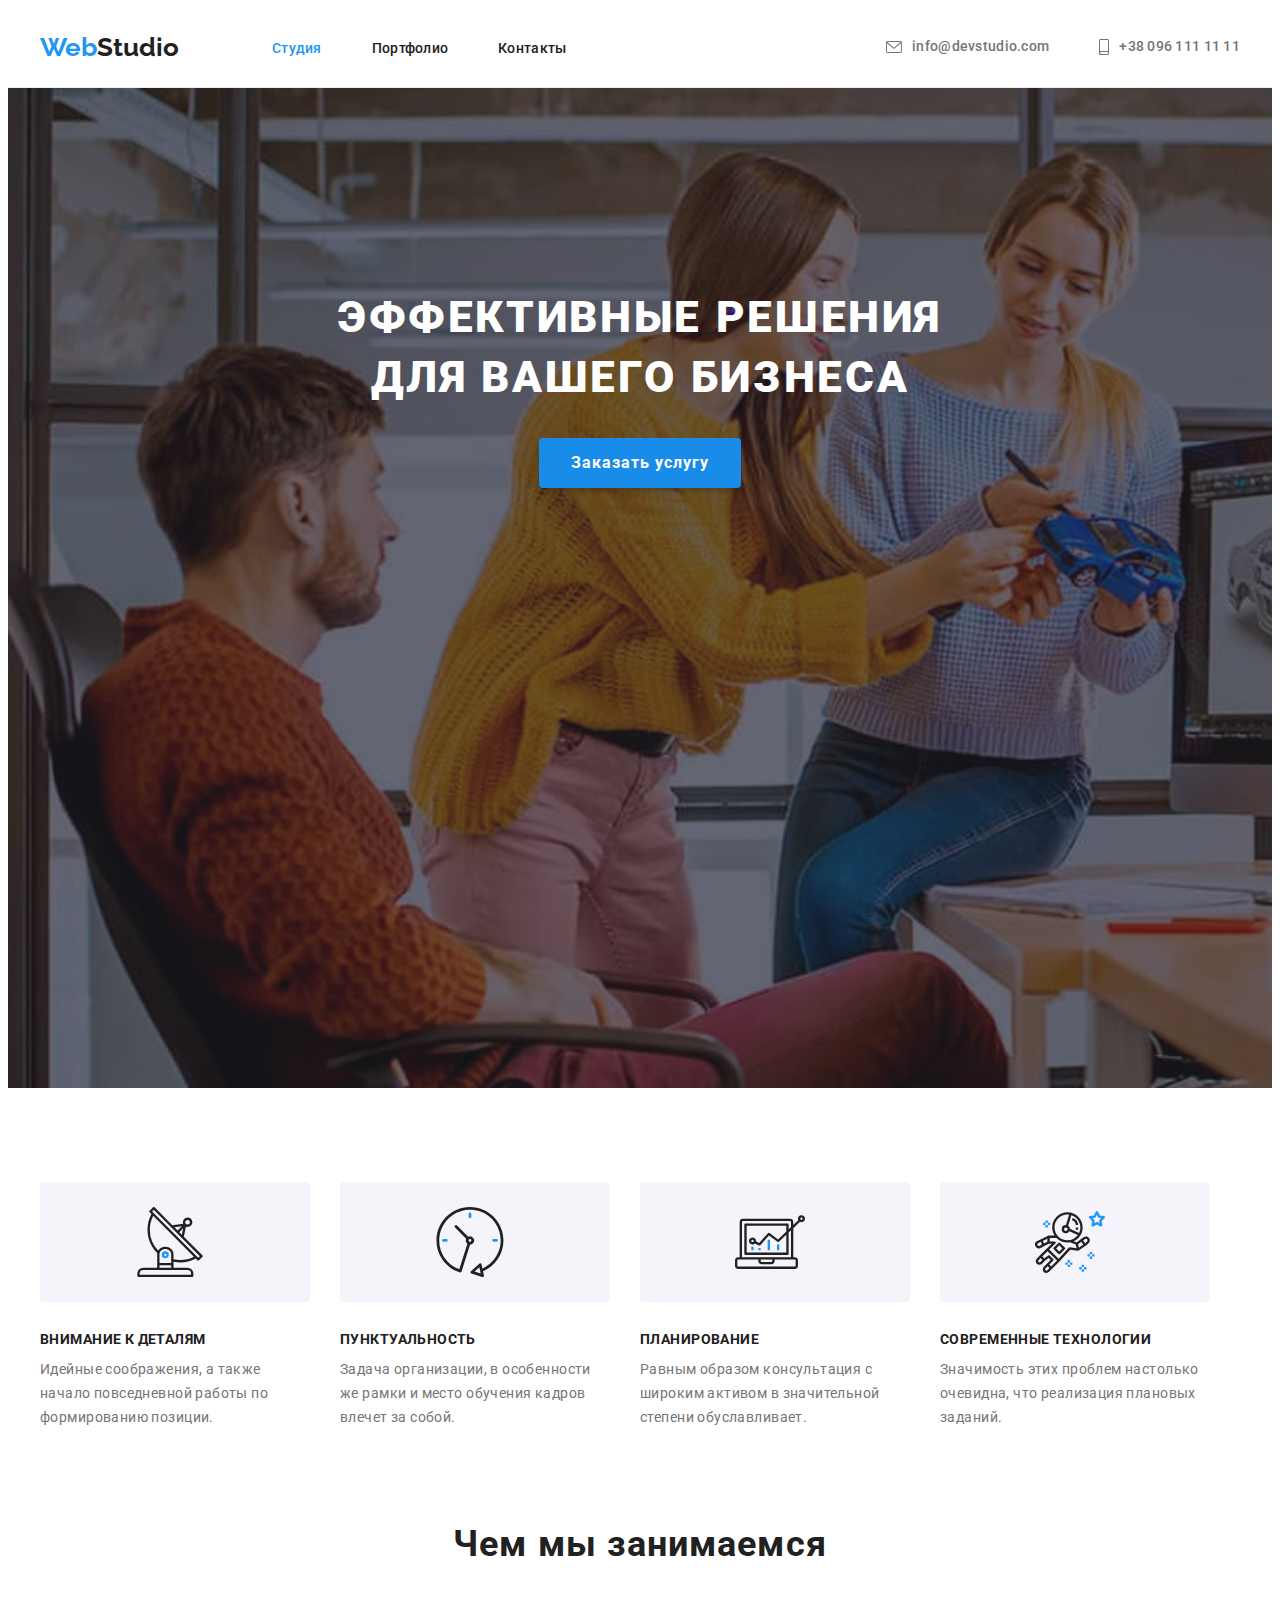
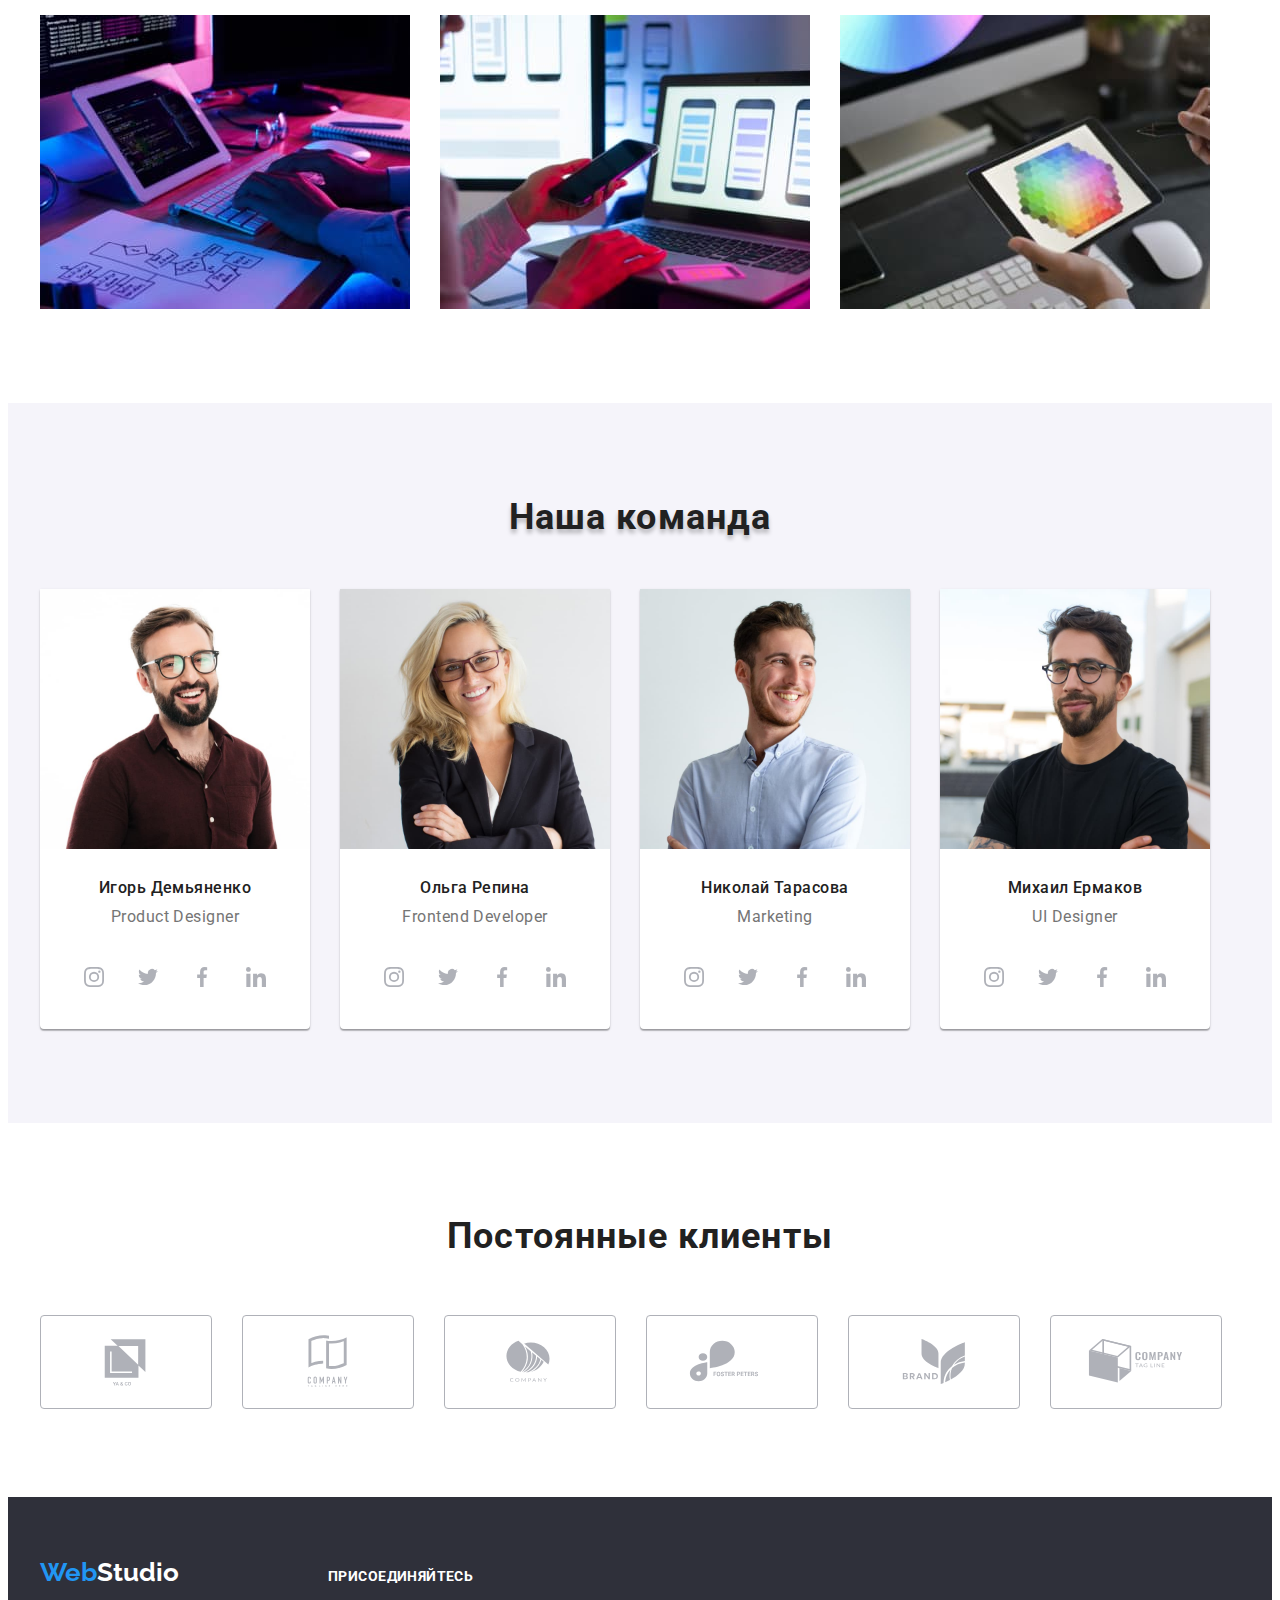
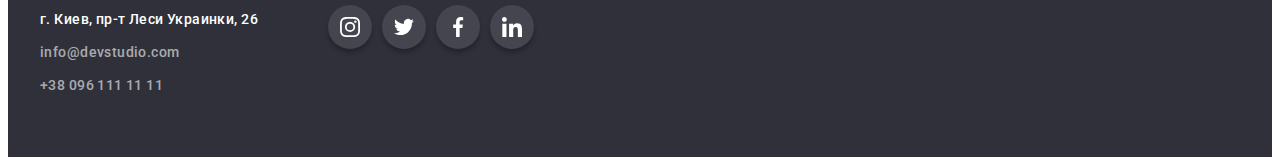
==== commit d3dcd22d: "add for a atribute href and add some styles for hero" ====
--- a/index.html
+++ b/index.html
@@ -164,22 +164,22 @@
                 <h3 class="title-staff">Игорь Демьяненко</h3>
                 <p class="text-staff-position" lang="en">Product Designer</p>
                 <div class="icon-wrapper">
-                  <a class="link-social-icon" tabindex="0">
+                  <a href="" class="link-social-icon">
                     <svg class="icon-social" width="20" height="20">
                       <use href="./images/symbol-defs.svg#instagram-icon"></use>
                     </svg>
                   </a>
-                  <a class="link-social-icon" tabindex="0">
+                  <a href="" class="link-social-icon">
                     <svg class="icon-social" width="20" height="20">
                       <use href="./images/symbol-defs.svg#twitter-icon"></use>
                     </svg>
                   </a>
-                  <a class="link-social-icon" tabindex="0">
+                  <a href="" class="link-social-icon">
                     <svg class="icon-social" width="20" height="20">
                       <use href="./images/symbol-defs.svg#facebook-icon"></use>
                     </svg>
                   </a>
-                  <a class="link-social-icon" tabindex="0">
+                  <a href="" class="link-social-icon">
                     <svg class="icon-social" width="20" height="20">
                       <use href="./images/symbol-defs.svg#linkedin-icon"></use>
                     </svg>
@@ -193,22 +193,22 @@
                 <h3 class="title-staff">Ольга Репина</h3>
                 <p class="text-staff-position" lang="en">Frontend Developer</p>
                 <div class="icon-wrapper">
-                  <a class="link-social-icon icon-instagram" tabindex="0">
+                  <a href="" class="link-social-icon icon-instagram">
                     <svg class="icon-social" width="20" height="20">
                       <use href="./images/symbol-defs.svg#instagram-icon"></use>
                     </svg>
                   </a>
-                  <a class="link-social-icon" tabindex="0">
+                  <a href="" class="link-social-icon">
                     <svg class="icon-social" width="20" height="20">
                       <use href="./images/symbol-defs.svg#twitter-icon"></use>
                     </svg>
                   </a>
-                  <a class="link-social-icon" tabindex="0">
+                  <a href="" class="link-social-icon">
                     <svg class="icon-social" width="20" height="20">
                       <use href="./images/symbol-defs.svg#facebook-icon"></use>
                     </svg>
                   </a>
-                  <a class="link-social-icon icon-linkedin" tabindex="0">
+                  <a href="" class="link-social-icon icon-linkedin">
                     <svg class="icon-social" width="20" height="20">
                       <use href="./images/symbol-defs.svg#linkedin-icon"></use>
                     </svg>
@@ -222,22 +222,22 @@
                 <h3 class="title-staff">Николай Тарасова</h3>
                 <p class="text-staff-position" lang="en">Marketing</p>
                 <div class="icon-wrapper">
-                  <a class="link-social-icon icon-instagram" tabindex="0">
+                  <a href="" class="link-social-icon icon-instagram">
                     <svg class="icon-social" width="20" height="20">
                       <use href="./images/symbol-defs.svg#instagram-icon"></use>
                     </svg>
                   </a>
-                  <a class="link-social-icon" tabindex="0">
+                  <a href="" class="link-social-icon">
                     <svg class="icon-social" width="20" height="20">
                       <use href="./images/symbol-defs.svg#twitter-icon"></use>
                     </svg>
                   </a>
-                  <a class="link-social-icon" tabindex="0">
+                  <a href="" class="link-social-icon">
                     <svg class="icon-social" width="20" height="20">
                       <use href="./images/symbol-defs.svg#facebook-icon"></use>
                     </svg>
                   </a>
-                  <a class="link-social-icon icon-linkedin" tabindex="0">
+                  <a href="" class="link-social-icon icon-linkedin">
                     <svg class="icon-social" width="20" height="20">
                       <use href="./images/symbol-defs.svg#linkedin-icon"></use>
                     </svg>
@@ -251,22 +251,22 @@
                 <h3 class="title-staff">Михаил Ермаков</h3>
                 <p class="text-staff-position" lang="en">UI Designer</p>
                 <div class="icon-wrapper">
-                  <a class="link-social-icon icon-instagram" tabindex="0">
+                  <a href="" class="link-social-icon icon-instagram">
                     <svg class="icon-social" width="20" height="20">
                       <use href="./images/symbol-defs.svg#instagram-icon"></use>
                     </svg>
                   </a>
-                  <a class="link-social-icon" tabindex="0">
+                  <a href="" class="link-social-icon">
                     <svg class="icon-social" width="20" height="20">
                       <use href="./images/symbol-defs.svg#twitter-icon"></use>
                     </svg>
                   </a>
-                  <a class="link-social-icon" tabindex="0">
+                  <a href="" class="link-social-icon">
                     <svg class="icon-social" width="20" height="20">
                       <use href="./images/symbol-defs.svg#facebook-icon"></use>
                     </svg>
                   </a>
-                  <a class="link-social-icon icon-linkedin" tabindex="0">
+                  <a href="" class="link-social-icon icon-linkedin">
                     <svg class="icon-social" width="20" height="20">
                       <use href="./images/symbol-defs.svg#linkedin-icon"></use>
                     </svg>
@@ -360,28 +360,28 @@
           <p class="text-footer-icon">присоединяйтесь</p>
           <ul class="list-icon-wrapper">
             <li class="item-footer-icon">
-              <a class="footer-link-icon" tabindex="0">
+              <a href="" class="footer-link-icon">
                 <svg class="icon-social" width="20" height="20">
                   <use href="./images/symbol-defs.svg#instagram-icon"></use>
                 </svg>
               </a>
             </li>
             <li class="item-footer-icon">
-              <a class="footer-link-icon" tabindex="0">
+              <a href="" class="footer-link-icon">
                 <svg class="icon-social" width="20" height="20">
                   <use href="./images/symbol-defs.svg#twitter-icon"></use>
                 </svg>
               </a>
             </li>
             <li class="item-footer-icon">
-              <a class="footer-link-icon" tabindex="0">
+              <a href="" class="footer-link-icon">
                 <svg class="icon-social" width="20" height="20">
                   <use href="./images/symbol-defs.svg#facebook-icon"></use>
                 </svg>
               </a>
             </li>
             <li class="item-footer-icon">
-              <a class="footer-link-icon" tabindex="0">
+              <a href="" class="footer-link-icon">
                 <svg class="icon-social" width="20" height="20">
                   <use href="./images/symbol-defs.svg#linkedin-icon"></use>
                 </svg>
--- a/css/styles.css
+++ b/css/styles.css
@@ -142,8 +142,8 @@
   background-image: linear-gradient(rgba(47, 48, 58, 0.4), rgba(47, 48, 58, 0.4)),
     url(../images/background-img1.jpg);
   background-repeat: no-repeat;
-
-  /* background-color: #2f303a; */
+  background-size: cover;
+  background-color: #2f303a;
 }
 
 .main-title {
